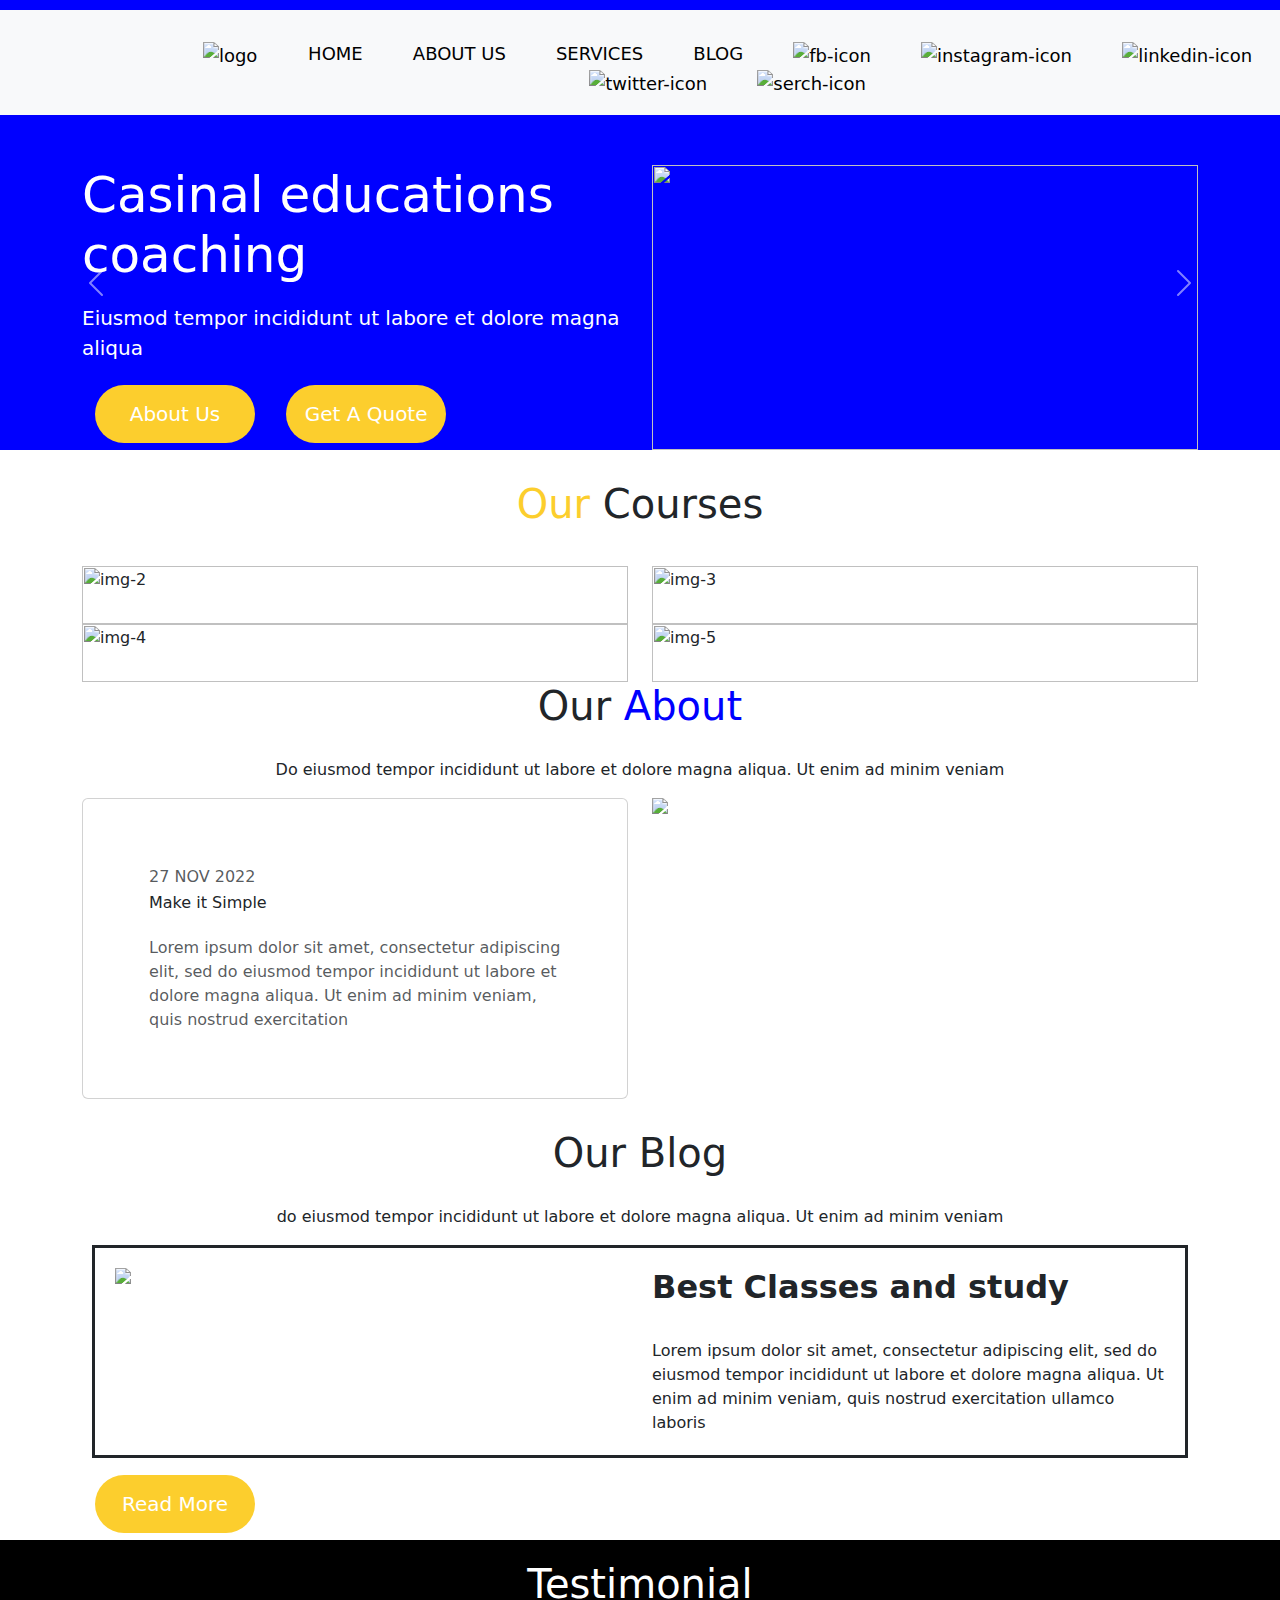
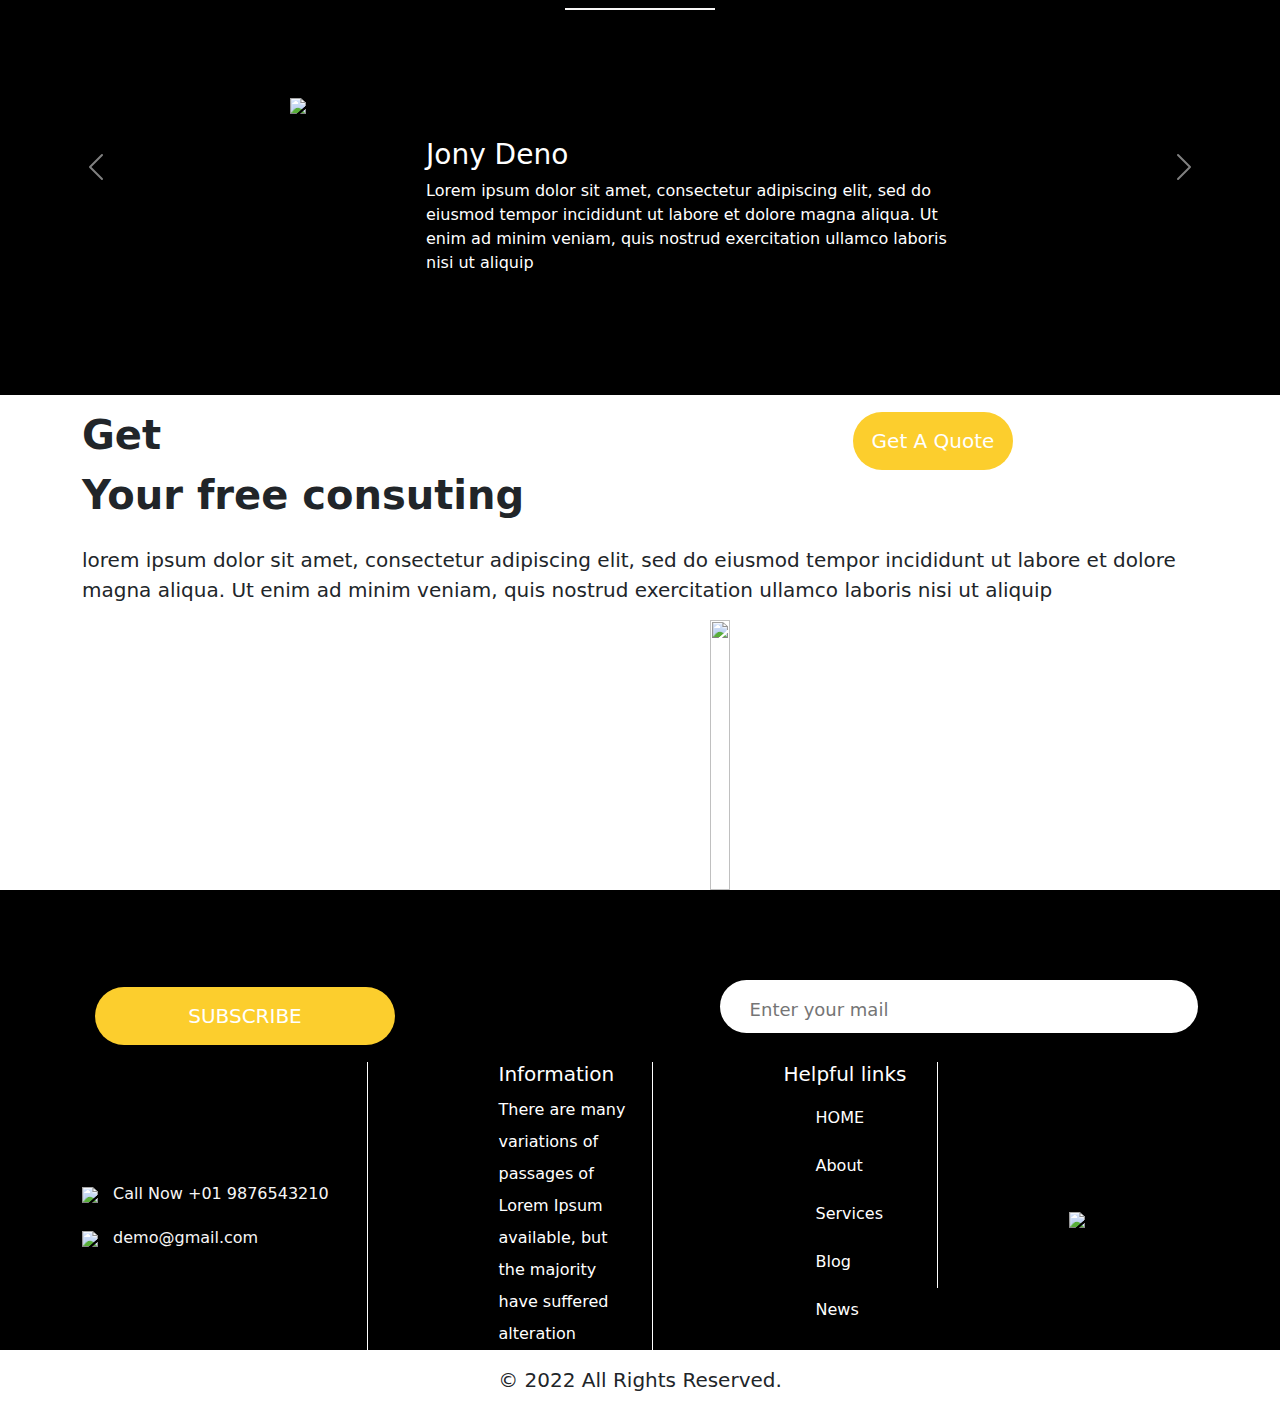
==== index.html @ 70234a79 "Add files via upload" ====
<html lang="en">

<head>
    <meta charset="UTF-8">
    <meta http-equiv="X-UA-Compatible" content="IE=edge">
    <meta name="viewport" content="width=device-width, initial-scale=1.0">
    <link href="https://cdn.jsdelivr.net/npm/bootstrap@5.2.3/dist/css/bootstrap.min.css" rel="stylesheet">
    <script src="https://cdn.jsdelivr.net/npm/bootstrap@5.2.3/dist/js/bootstrap.bundle.min.js"></script>
    <title>My website</title>
    <style>
        /* responsive css  start*/
        @media (min-width: 992px) and (max-width: 1199px){
        .header_section {
        background-size: cover;
         }
         .logo {
        width: 21%;
    }
    }
     /* responsive css  end*/
        body {
            overflow-x: hidden;
            /* Hide scrollbars horizontal */
        }

        .header {
            background-color: blue;
            padding: 15px;
            margin: -10px;
        }

        .navbar {
            overflow: hidden;
            height: 50px;
            background-color:white;
            margin: -10px;
            padding-top: 10px;
            height: 115px;
            padding-left: 150px;
        }

        /* style the navigation bar links */
        .navbar a {
            padding-right: 10px;
            padding-left: 35px;
            font-size: 18px;
            color: black;
            text-decoration: none;
        }

        /* Change color on hover/mouse-over */
        .navbar a:hover {
           
            /*red background color */
            color:rgb(255, 196, 0);
            text-align: center;
        }

        .navitem {
            text-align: center;
        }

        .image_main {
            margin-top: 30px;
        }

        .image_main:hover .seemore {
            color: #ffffff;
        }

        h1,
        p {
            text-align: center;
            padding-top: 20px;
        }

        .container {
            padding-top: 10px;
        }

        .blog_section_2 {
            border: solid;
            margin: 10px;
            padding: 20px;
        }

        .read_bt {
            background-color: #fcce2d;
            border-radius: 40px;
            padding: 14px;
            width: 160px;
            float: left;
            border: none;
            color: white;
            font-size: 20px;
        }

        .read_bt:hover {
            background-color: black;
        }

        .client_section {
            display: flex;
            padding-left: 250px;
            padding-right: 250px;
            padding-top: 40px;
            padding-bottom: 40px;
        }

        .dolor_txt {
            padding-top: 20px;
            font-size: 20px;
        }

        .contact_section {
            display: flex;
            padding-top: 15px;
        }

        .contact_left {
            background-image: url(images/img-8.png);
            background-size: 100%;
        }

        .contact_tital {
            color: white;
            float: right;
            padding-right: 50px;
            margin-right: 54px;
            width: 37%;
            padding-top: 70px;
        }

        .client_tital::after {
            content: '';
            position: relative;
            width: 150px;
            height: 2px;
            background-color: #f7f6f6;
            left: 0px;
            right: 0px;
            margin: 0 auto;
            display: block;
        }

        .banner_heading {
            font-size: 50px;
            color: white;
        }

        .banner_text {
            font-size: 20px;
            color: white;
            padding-top: 10px;
        }

        .subscribe_bt {
            background-color: #fcce2d;
            border-radius: 40px;
            padding: 14px;
            width: 300px;
            float: left;
            border: none;
            color: white;
            font-size: 20px;

        }

        .email_txt {
            width: 65%;
            float: right;
            font-size: 18px;
            color: #363636;
            background-color: #ffffff !important;
            border: 0px;
            padding: 16px 20px 10px 30px;
            height: auto;
            border-radius: 40px;
        }

        .information_main {
            width: 100%;
            border-left: 1px solid white;
            padding-left: 50%;
            float: left;
            font-size: 24px;
        }

        .information_text {
            color: white;
            font-size: 20px;
        }

        .footer_text {
            color: white;
            line-height: 32px;
            font-size: 16px;
            margin-top: 0px;
            margin-left: 0px;
        }

        .footer_menu {
            color: white;
            width: 100%;
            float: left;
        }

        .footer_menu li {
            font-size: 16px;
            color: #ffffff;
            padding: 12px 0px;
        }

        .footer_menu li a:hover {
            color: #fcce2d;

        }

        .padding_left_15 {
            padding-left: 10px;
            color: #f7f6f6;
        }

        .call_text {
            width: 100%;
            float: left;
            font-size: 16px;
            color: #ffffff;
            padding-top: 20px;
        }

        .copyright_text {
            text-align: center;
            padding-top: 15px;
            font-size: 20px;
        }

        .call_text span:hover {
            color: #fcce2d;
        }

        a {
            color: white;
            text-decoration: none
        }
    </style>
</head>

<body>
    <!-- header started -->
    <div class="header_section">
    <div class="header">
    </div>
    <div class="navbar navbar navbar-expand-lg navbar-light bg-light">
        <div class="navitem">
            <a href="#" class="logo">
                <!-- show  images on website  -->
                <img src="images/logo.png" alt="logo">
            </a>
            <a href="#">HOME</a>
            <a href="#about">ABOUT US</a>
            <a href="#service">SERVICES</a>
            <a href="#blog">BLOG</a>
            <a href="#"><img src="images/fb-icon.png" alt="fb-icon"></a>
            <a href="#"><img src="images/instagram-icon.png" alt="instagram-icon"></a>
            <a href="#"><img src="images/linkedin-icon.png" alt="linkedin-icon"></a>
            <a href="#"><img src="images/twitter-icon.png" alt="twitter-icon"></a>
            <a href="#"><img src="images/search-icon.png" alt="serch-icon"></a>
        </div>
    </div>
    <!-- banner section with carosole start -->

    <div id="demo" class="carousel slide" data-bs-ride="carousel">
        <div class="carousel-inner">
            <div class="carousel-item active">
                <div class="banner" style="background-color: blue;">
                    <div class="container" style="padding-top :50px;">
                        <div class="row">
                            <div class="col-md-6">
                                <h2 class="banner_heading">Casinal educations coaching</h2>
                                <div class="banner_text">Eiusmod tempor incididunt ut labore et dolore magna aliqua
                                </div>
                                <div class="btn_main" style="padding-top: 15px; ">
                                    <div class="btn">
                                        <button class="read_bt"> About Us</button>
                                    </div>
                                    <div class="btn">
                                        <button class="read_bt">Get A Quote</button>
                                    </div>
                                </div>
                            </div>
                            <div class="col-md-6">
                                <div class="image_1">
                                    <img src="images/img-1.png" style="width: 100%;">
                                </div>
                            </div>
                        </div>
                    </div>
                </div>
            </div>
            <div class="carousel-item">
                <div class="banner" style="background-color: blue;">
                    <div class="container" style="padding-top :50px;">
                        <div class="row">
                            <div class="col-md-6">
                                <h2 class="banner_heading">Casinal educations coaching</h2>
                                <div class="banner_text">Eiusmod tempor incididunt ut labore et dolore magna aliqua
                                </div>
                                <div class="btn_main" style="padding-top: 15px; ">
                                    <div class="btn">
                                        <button class="read_bt"> About Us</button>
                                    </div>
                                    <div class="btn">
                                        <button class="read_bt">Get A Quote</button>
                                    </div>
                                </div>
                            </div>
                            <div class="col-md-6">
                                <div class="image_1">
                                    <img src="images/img-1.png" style="width: 100%;">
                                </div>
                            </div>
                        </div>
                    </div>
                </div>
            </div>
            <div class="carousel-item">
                <div class="banner" style="background-color: blue;">
                    <div class="container" style="padding-top :50px;">
                        <div class="row">
                            <div class="col-md-6">
                                <h2 class="banner_heading">Casinal educations coaching</h2>
                                <div class="banner_text">Eiusmod tempor incididunt ut labore et dolore magna aliqua
                                </div>
                                <div class="btn_main" style="padding-top: 15px; ">
                                    <div class="btn">
                                        <button class="read_bt"> About Us</button>
                                    </div>
                                    <div class="btn">
                                        <button class="read_bt">Get A Quote</button>
                                    </div>
                                </div>
                            </div>
                            <div class="col-md-6">
                                <div class="image_1">
                                    <img src="images/img-1.png" style="width: 100%;">
                                </div>
                            </div>
                        </div>
                    </div>
                </div>
            </div>
        </div>
        <button class="carousel-control-prev" type="button" data-bs-target="#demo" data-bs-slide="prev">
            <span class="carousel-control-prev-icon"></span>
        </button>
        <button class="carousel-control-next" type="button" data-bs-target="#demo" data-bs-slide="next">
            <span class="carousel-control-next-icon"></span>
        </button>
    </div>
</div>
    <!-- Courses section started -->
    <div class="container" id="service">
        <h1><span style="color: #fcce2d;">Our</span> Courses</h1>
        <div class="row">
            <div class="col-md-6">
                <div class="image_main">
                    <img src="images/img-2.png" class="touch" alt="img-2" style="width: 100%;">
                </div>

            </div>
            <div class="col-md-6">
                <div class="image_main">
                    <img src="images/img-3.png" alt="img-3" style="width: 100%;">
                </div>
            </div>
        </div>
        <div class="row">
            <div class="col-sm-6">
                <div class="image_main">
                    <img src="images/img-4.png" alt="img-4" style="width: 100%;">
                </div>
            </div>
            <div class="col-sm-6">
                <div class="image_main">
                    <img src="images/img-5.png" alt="img-5" style="width: 100%;">
                </div>
            </div>
        </div>
    </div>
    <!-- about section started -->
    <div class="container" id="about">
        <h1>Our <span style="color:blue;">About</span></h1>
        <p>Do eiusmod tempor incididunt ut labore et dolore magna aliqua. Ut enim ad minim veniam</p>
        <div class="row">
            <div class="col-md-6">
                <!-- bootstrap card code -->
                <div class="card" style="padding: 50px;">
                    <div class="card-body">
                        <div class="card-title text-muted">27 NOV 2022</div>
                        <h6 class="card-subtitle">Make it Simple</h6><br>
                        <div class="card-text text-muted">Lorem ipsum dolor sit amet, consectetur adipiscing elit, sed
                            do eiusmod tempor incididunt ut labore et dolore magna aliqua. Ut enim ad minim veniam, quis
                            nostrud exercitation</div>
                    </div>
                </div>
            </div>
            <div class="col-md-6">
                <img src="images/img-6.png">
            </div>
        </div>
    </div>
    <!-- blog section started -->
    <div class="container" id="blog">
        <h1>Our Blog</h1>
        <p>do eiusmod tempor incididunt ut labore et dolore magna aliqua. Ut enim ad minim veniam</p>
        <div class="blog_section_2">
            <div class="row">
                <div class="col-md-6">
                    <img src="images/img-7.png">
                </div>
                <div class="col-md-6">
                    <h2><b>Best Classes and study</b></h2><br>
                    Lorem ipsum dolor sit amet, consectetur adipiscing elit, sed do eiusmod tempor incididunt ut labore
                    et dolore magna aliqua. Ut enim ad minim veniam, quis nostrud exercitation ullamco laboris
                </div>
            </div>
        </div>
        <div class="btn">
            <button class="read_bt"> Read More</button>
        </div>
    </div>
    <!-- Testimonials section  with carousel started -->
    <div class="carousel slide" data-bs-ride="carousel">
        <div class="carousel-inner">
            <div class="carousel-item active">
                <div class="Testimonial" style="background-color:black">
                    <h1 class="client_tital" style="color:white">Testimonial</h1>
                    <div class="client_section">
                        <div class="client_left" style="padding: 40px;">
                            <img src="images/client-img.png" class="client-img">
                        </div>
                        <div class="client_right" style="color:white;padding: 80px;">
                            <h3 class="client_name">Jony Deno</h3>
                            <div style="font: size 16px;">
                                Lorem ipsum dolor sit amet, consectetur adipiscing elit, sed do eiusmod tempor
                                incididunt ut labore
                                et dolore magna aliqua. Ut enim ad minim veniam, quis nostrud exercitation ullamco
                                laboris nisi ut
                                aliquip</h4>
                            </div>
                        </div>
                    </div>
                </div>
            </div>
            <div class="carousel-item">
                <div class="Testimonial" style="background-color:black">
                    <h1 class="client_tital" class="client_tital" style="color:white">Testimonial</h1>
                    <div class="client_section">
                        <div class="client_left" style="padding: 40px;">
                            <img src="images/client-img.png" class="client-img">
                        </div>
                        <div class="client_right" style="color:white;padding: 80px;">
                            <h3 class="client_name">Jony Deno</h3>
                            <div style="font: size 16px;">
                                Lorem ipsum dolor sit amet, consectetur adipiscing elit, sed do eiusmod tempor
                                incididunt ut labore
                                et dolore magna aliqua. Ut enim ad minim veniam, quis nostrud exercitation ullamco
                                laboris nisi ut
                                aliquip</h4>
                            </div>
                        </div>
                    </div>
                </div>
            </div>
            <div class="carousel-item">
                <div class="Testimonial" style="background-color:black">
                    <h1 class="client_tital" style="color:white">Testimonial</h1>
                    <div class="client_section">
                        <div class="client_left" style="padding: 40px;">
                            <img src="images/client-img.png" class="client-img">
                        </div>
                        <div class="client_right" style="color:white;padding: 80px;">
                            <h3 class="client_name">Jony Deno</h3>
                            <div style="font: size 16px;">
                                Lorem ipsum dolor sit amet, consectetur adipiscing elit, sed do eiusmod tempor
                                incididunt ut labore
                                et dolore magna aliqua. Ut enim ad minim veniam, quis nostrud exercitation ullamco
                                laboris nisi ut
                                aliquip</h4>
                            </div>
                        </div>
                    </div>
                </div>
            </div>
        </div>
        <button class="carousel-control-prev" type="button" data-bs-target="#demo" data-bs-slide="prev">
            <span class="carousel-control-prev-icon"></span>
        </button>
        <button class="carousel-control-next" type="button" data-bs-target="#demo" data-bs-slide="next">
            <span class="carousel-control-next-icon"></span>
        </button>
    </div>
    <!-- news letter section started -->
    <div class="container" id="news">
        <div class="row">
            <div class="col-md-6" style="font-size: 40px;"><b>Get <br>Your free consuting</b> </div>
            <div class="col-md-6" style="padding-left: 200px;">
                <div class="btn">
                    <button class="read_bt">Get A Quote</button>
                </div>
            </div>
        </div>
        <div class="dolor_txt">
            lorem ipsum dolor sit amet, consectetur adipiscing elit, sed do eiusmod tempor incididunt ut labore et
            dolore magna aliqua. Ut enim ad minim veniam, quis nostrud exercitation ullamco laboris nisi ut aliquip
        </div>
    </div>
    <!-- contact section started -->
    <div class="contact_section">
        <div class="contact_left">
            <h1 class="contact_tital">Best Educations In World Here</h1>

        </div>
        <div class="contact_right">
            <img src="images/map-img.png" style="width: 100%;">
        </div>
    </div>
    <!-- footer section start -->
    <div class="footer_section layout_padding" style="background-color: black;">
        <div class="container" style="padding-top:40px;">
            <div class="row" style="padding-top: 50px;">
                <div class="col-md-4">
                    <div class="btn">
                        <button class="subscribe_bt">SUBSCRIBE</button>
                    </div>
                </div>
                <div class="col-md-8">
                    <input type="email" id="email" placeholder="Enter your mail" name="email" class="email_txt">
                </div>
            </div>
        </div>
        <div class="container">
            <div class="row">
                <div class="col-md-3" style="padding-top: 100px;">
                    <div class="call_text">
                        <a href="tel:+01 9876543210" style="text-decoration: none;">
                            <img src="images/call-icon1.png">
                            <span class="padding_left_15">Call Now +01 9876543210 </span>
                        </a>
                    </div>
                    <div class="call_text">
                        <a href="mailto:demo@gmail.com" style="text-decoration: none;">
                            <img src="images/mail-icon1.png">
                            <span class="padding_left_15">demo@gmail.com</span>
                        </a>
                    </div>
                </div>
                <div class="col-md-3">
                    <div class="information_main">
                        <h4 class="information_text">Information</h4>
                        <div class="footer_text">There are many variations of passages of Lorem Ipsum available, but the
                            majority have suffered alteration
                        </div>
                    </div>
                </div>
                <div class="col-md-3">
                    <div class="information_main">
                        <h4 class="information_text">Helpful links</h4>
                        <div class="footer_menu">
                            <ul style="list-style: none;">
                                <li><a href="index.html">HOME</a></li>
                                <li><a href="#about">About</a></li>
                                <li><a href="#service">Services</a></li>
                                <li><a href="#blog">Blog</a></li>
                                <li><a href="#news">News</a></li>
                            </ul>
                        </div>
                    </div>
                </div>
                <div class="col-md-3">
                    <div class="information_main">
                        <img src="images/footer-logo.png" style="padding-top:150px; padding-bottom:60px;">
                    </div>
                </div>
            </div>
        </div>
    </div>
    <div class="copyright_text">© 2022 All Rights Reserved.</div>
</body>

</html>
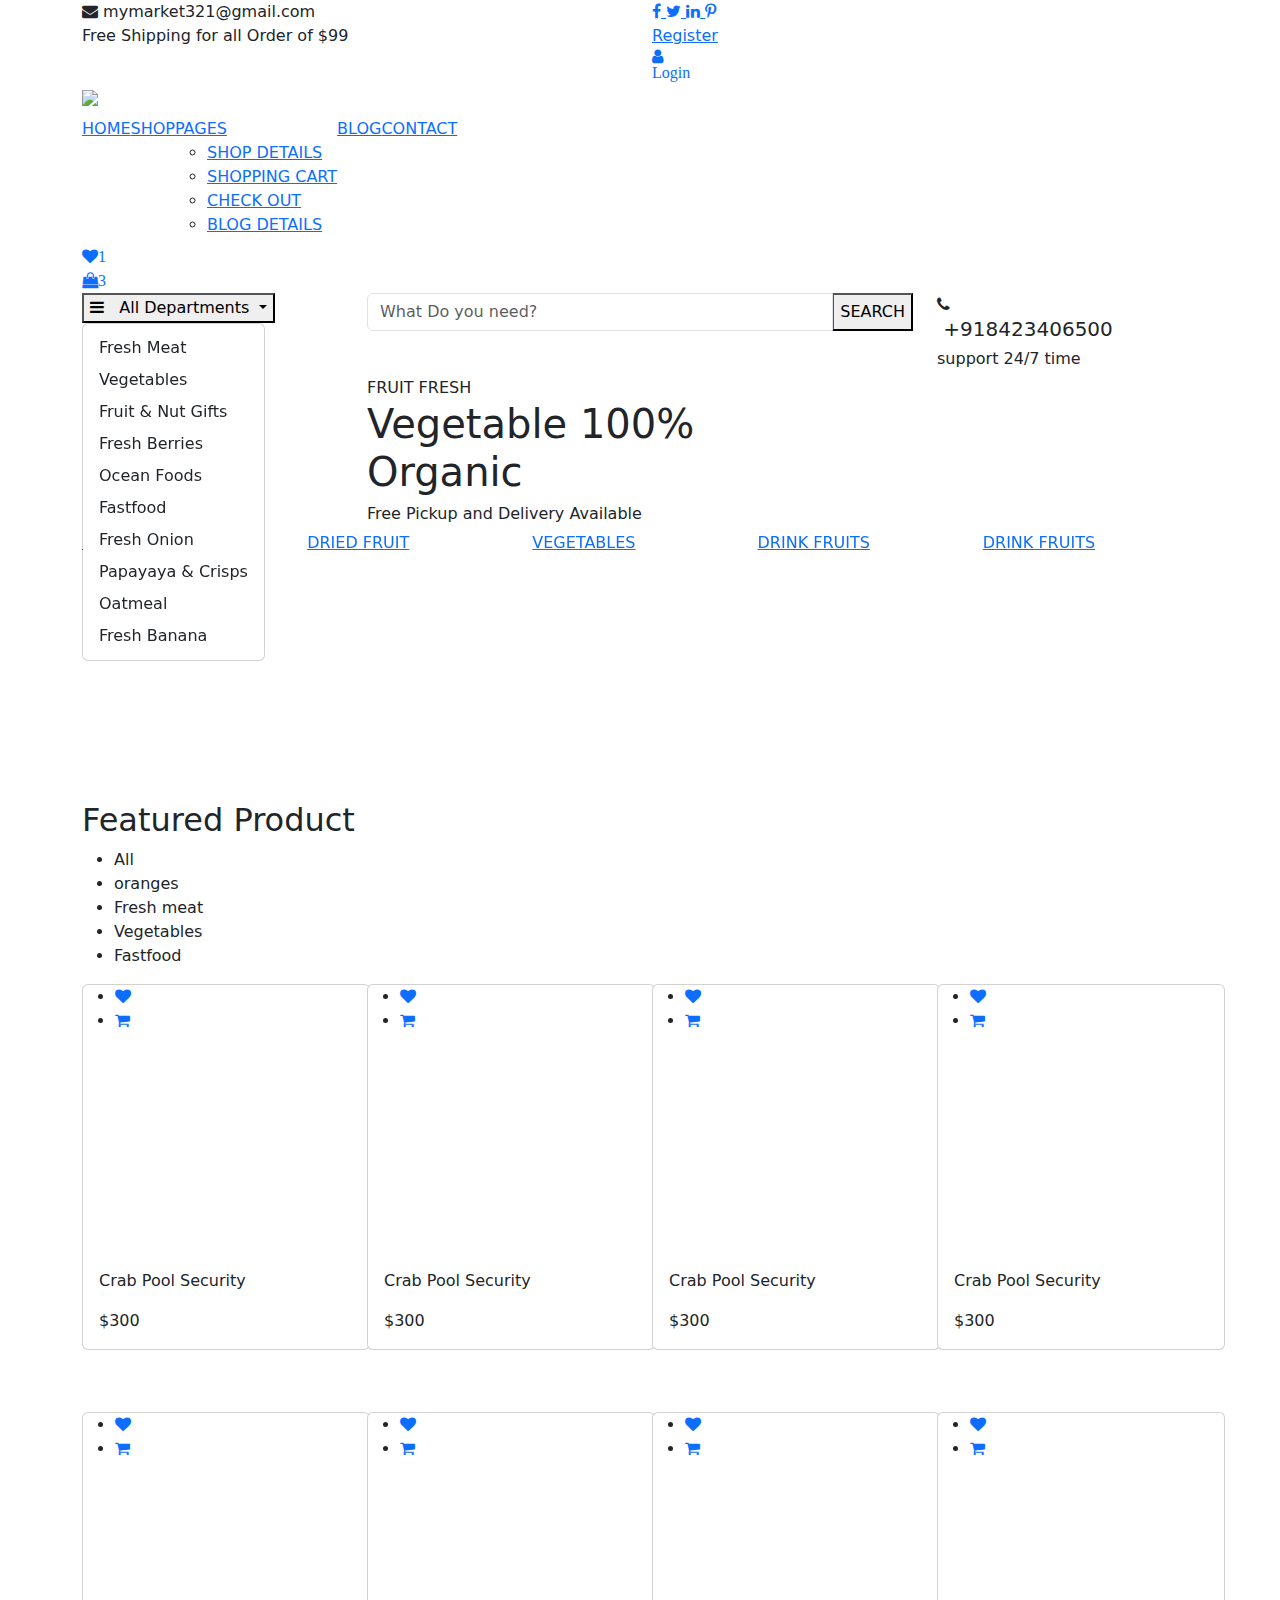
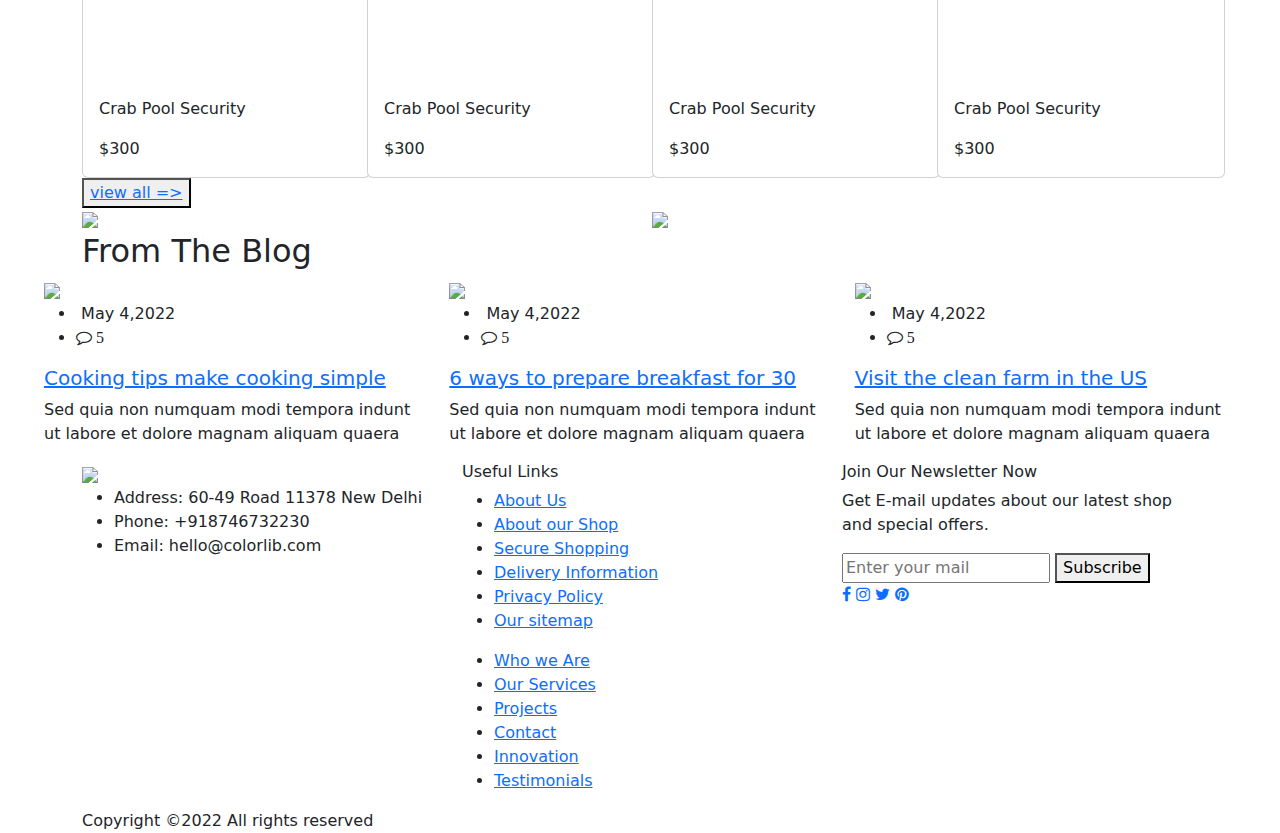
==== commit bc605ced: "Add files via upload" ====
--- a/index.html
+++ b/index.html
@@ -1,592 +1,713 @@
+<!DOCTYPE html>
 <html lang="en">
 
 <head>
-    <meta charset="UTF-8">
-    <meta http-equiv="X-UA-Compatible" content="IE=edge">
-    <meta name="viewport" content="width=device-width, initial-scale=1.0">
+    <title>MY MARKET</title>
+    <meta charset="utf-8">
+    <meta name="viewport" content="width=device-width, initial-scale=1">
     <link href="https://cdn.jsdelivr.net/npm/bootstrap@5.2.3/dist/css/bootstrap.min.css" rel="stylesheet">
+    <link rel="stylesheet" href="https://cdnjs.cloudflare.com/ajax/libs/font-awesome/4.7.0/css/font-awesome.min.css">
+    <script src="https://cdn.jsdelivr.net/npm/bootstrap@5.0.2/dist/js/bootstrap.bundle.min.js"
+        integrity="sha384-MrcW6ZMFYlzcLA8Nl+NtUVF0sA7MsXsP1UyJoMp4YLEuNSfAP+JcXn/tWtIaxVXM"
+        crossorigin="anonymous"></script>
     <script src="https://cdn.jsdelivr.net/npm/bootstrap@5.2.3/dist/js/bootstrap.bundle.min.js"></script>
-    <title>My website</title>
-    <style>
-        /* responsive css  start*/
-        @media (min-width: 992px) and (max-width: 1199px){
-        .header_section {
-        background-size: cover;
-         }
-         .logo {
-        width: 21%;
-    }
-    }
-     /* responsive css  end*/
-        body {
-            overflow-x: hidden;
-            /* Hide scrollbars horizontal */
-        }
-
-        .header {
-            background-color: blue;
-            padding: 15px;
-            margin: -10px;
-        }
-
-        .navbar {
-            overflow: hidden;
-            height: 50px;
-            background-color:white;
-            margin: -10px;
-            padding-top: 10px;
-            height: 115px;
-            padding-left: 150px;
-        }
-
-        /* style the navigation bar links */
-        .navbar a {
-            padding-right: 10px;
-            padding-left: 35px;
-            font-size: 18px;
-            color: black;
-            text-decoration: none;
-        }
-
-        /* Change color on hover/mouse-over */
-        .navbar a:hover {
-           
-            /*red background color */
-            color:rgb(255, 196, 0);
-            text-align: center;
-        }
-
-        .navitem {
-            text-align: center;
-        }
-
-        .image_main {
-            margin-top: 30px;
-        }
-
-        .image_main:hover .seemore {
-            color: #ffffff;
-        }
-
-        h1,
-        p {
-            text-align: center;
-            padding-top: 20px;
-        }
-
-        .container {
-            padding-top: 10px;
-        }
-
-        .blog_section_2 {
-            border: solid;
-            margin: 10px;
-            padding: 20px;
-        }
-
-        .read_bt {
-            background-color: #fcce2d;
-            border-radius: 40px;
-            padding: 14px;
-            width: 160px;
-            float: left;
-            border: none;
-            color: white;
-            font-size: 20px;
-        }
-
-        .read_bt:hover {
-            background-color: black;
-        }
-
-        .client_section {
-            display: flex;
-            padding-left: 250px;
-            padding-right: 250px;
-            padding-top: 40px;
-            padding-bottom: 40px;
-        }
-
-        .dolor_txt {
-            padding-top: 20px;
-            font-size: 20px;
-        }
-
-        .contact_section {
-            display: flex;
-            padding-top: 15px;
-        }
-
-        .contact_left {
-            background-image: url(images/img-8.png);
-            background-size: 100%;
-        }
-
-        .contact_tital {
-            color: white;
-            float: right;
-            padding-right: 50px;
-            margin-right: 54px;
-            width: 37%;
-            padding-top: 70px;
-        }
-
-        .client_tital::after {
-            content: '';
-            position: relative;
-            width: 150px;
-            height: 2px;
-            background-color: #f7f6f6;
-            left: 0px;
-            right: 0px;
-            margin: 0 auto;
-            display: block;
-        }
-
-        .banner_heading {
-            font-size: 50px;
-            color: white;
-        }
-
-        .banner_text {
-            font-size: 20px;
-            color: white;
-            padding-top: 10px;
-        }
-
-        .subscribe_bt {
-            background-color: #fcce2d;
-            border-radius: 40px;
-            padding: 14px;
-            width: 300px;
-            float: left;
-            border: none;
-            color: white;
-            font-size: 20px;
-
-        }
-
-        .email_txt {
-            width: 65%;
-            float: right;
-            font-size: 18px;
-            color: #363636;
-            background-color: #ffffff !important;
-            border: 0px;
-            padding: 16px 20px 10px 30px;
-            height: auto;
-            border-radius: 40px;
-        }
-
-        .information_main {
-            width: 100%;
-            border-left: 1px solid white;
-            padding-left: 50%;
-            float: left;
-            font-size: 24px;
-        }
-
-        .information_text {
-            color: white;
-            font-size: 20px;
-        }
-
-        .footer_text {
-            color: white;
-            line-height: 32px;
-            font-size: 16px;
-            margin-top: 0px;
-            margin-left: 0px;
-        }
-
-        .footer_menu {
-            color: white;
-            width: 100%;
-            float: left;
-        }
-
-        .footer_menu li {
-            font-size: 16px;
-            color: #ffffff;
-            padding: 12px 0px;
-        }
-
-        .footer_menu li a:hover {
-            color: #fcce2d;
-
-        }
-
-        .padding_left_15 {
-            padding-left: 10px;
-            color: #f7f6f6;
-        }
-
-        .call_text {
-            width: 100%;
-            float: left;
-            font-size: 16px;
-            color: #ffffff;
-            padding-top: 20px;
-        }
-
-        .copyright_text {
-            text-align: center;
-            padding-top: 15px;
-            font-size: 20px;
-        }
-
-        .call_text span:hover {
-            color: #fcce2d;
-        }
-
-        a {
-            color: white;
-            text-decoration: none
-        }
-    </style>
+    <script src="https://code.jquery.com/jquery-3.2.1.slim.min.js"
+        integrity="sha384-KJ3o2DKtIkvYIK3UENzmM7KCkRr/rE9/Qpg6aAZGJwFDMVNA/GpGFF93hXpG5KkN"
+        crossorigin="anonymous"></script>
+    <script src="https://cdnjs.cloudflare.com/ajax/libs/popper.js/1.12.9/umd/popper.min.js"
+        integrity="sha384-ApNbgh9B+Y1QKtv3Rn7W3mgPxhU9K/ScQsAP7hUibX39j7fakFPskvXusvfa0b4Q"
+        crossorigin="anonymous"></script>
+    <script src="https://maxcdn.bootstrapcdn.com/bootstrap/4.0.0/js/bootstrap.min.js"
+        integrity="sha384-JZR6Spejh4U02d8jOt6vLEHfe/JQGiRRSQQxSfFWpi1MquVdAyjUar5+76PVCmYl"
+        crossorigin="anonymous"></script>
+    <link rel="stylesheet" href="https://cdnjs.cloudflare.com/ajax/libs/OwlCarousel2/2.3.4/assets/owl.carousel.min.css">
+    <link rel="stylesheet"
+        href="https://cdnjs.cloudflare.com/ajax/libs/OwlCarousel2/2.3.4/assets/owl.theme.default.min.css">
+
+    <script src="https://cdnjs.cloudflare.com/ajax/libs/jquery/3.3.1/jquery.min.js"></script>
+    <script src="https://cdnjs.cloudflare.com/ajax/libs/OwlCarousel2/2.3.4/owl.carousel.min.js"></script>
+    <link rel="stylesheet" href="style.css" type="text/css">
+
+
 </head>
 
 <body>
-    <!-- header started -->
-    <div class="header_section">
-    <div class="header">
-    </div>
-    <div class="navbar navbar navbar-expand-lg navbar-light bg-light">
-        <div class="navitem">
-            <a href="#" class="logo">
-                <!-- show  images on website  -->
-                <img src="images/logo.png" alt="logo">
-            </a>
-            <a href="#">HOME</a>
-            <a href="#about">ABOUT US</a>
-            <a href="#service">SERVICES</a>
-            <a href="#blog">BLOG</a>
-            <a href="#"><img src="images/fb-icon.png" alt="fb-icon"></a>
-            <a href="#"><img src="images/instagram-icon.png" alt="instagram-icon"></a>
-            <a href="#"><img src="images/linkedin-icon.png" alt="linkedin-icon"></a>
-            <a href="#"><img src="images/twitter-icon.png" alt="twitter-icon"></a>
-            <a href="#"><img src="images/search-icon.png" alt="serch-icon"></a>
-        </div>
-    </div>
-    <!-- banner section with carosole start -->
-
-    <div id="demo" class="carousel slide" data-bs-ride="carousel">
-        <div class="carousel-inner">
-            <div class="carousel-item active">
-                <div class="banner" style="background-color: blue;">
-                    <div class="container" style="padding-top :50px;">
-                        <div class="row">
-                            <div class="col-md-6">
-                                <h2 class="banner_heading">Casinal educations coaching</h2>
-                                <div class="banner_text">Eiusmod tempor incididunt ut labore et dolore magna aliqua
-                                </div>
-                                <div class="btn_main" style="padding-top: 15px; ">
-                                    <div class="btn">
-                                        <button class="read_bt"> About Us</button>
+    <!-- header section Begin -->
+    <header class="header">
+        <!-- header top start -->
+        <div class="header_top">
+            <div class="container">
+                <div class="row">
+                    <div class="col-md-6">
+                        <div class="header_top_left">
+                            <div class="header_top_mail">
+                                <i class="fa fa-envelope"></i>
+                                mymarket321@gmail.com
+                            </div>
+                            <div class="header_top_text">
+                                Free Shipping for all Order of $99
+                            </div>
+                        </div>
+                    </div>
+                    <div class="col-md-6">
+                        <div class="header_top_right">
+                            <div class="header_top_right_social_icons">
+                                <a href="#">
+                                    <i class="fa fa-facebook"></i>
+                                </a>
+                                <a href="#">
+                                    <i class="fa fa-twitter"></i>
+                                </a>
+                                <a href="#">
+                                    <i class="fa fa-linkedin"></i>
+                                </a>
+                                <a href="#">
+                                    <i class="fa fa-pinterest-p"></i>
+                                </a>
+                            </div>
+                            <div class="user_login">
+
+                                <a href="#">
+                                    <div class="btn_reg" data-bs-toggle="modal" data-bs-target="#registrationModal">
+                                        Register
                                     </div>
-                                    <div class="btn">
-                                        <button class="read_bt">Get A Quote</button>
-                                    </div>
-                                </div>
-                            </div>
-                            <div class="col-md-6">
-                                <div class="image_1">
-                                    <img src="images/img-1.png" style="width: 100%;">
-                                </div>
-                            </div>
-                        </div>
-                    </div>
-                </div>
-            </div>
-            <div class="carousel-item">
-                <div class="banner" style="background-color: blue;">
-                    <div class="container" style="padding-top :50px;">
-                        <div class="row">
-                            <div class="col-md-6">
-                                <h2 class="banner_heading">Casinal educations coaching</h2>
-                                <div class="banner_text">Eiusmod tempor incididunt ut labore et dolore magna aliqua
-                                </div>
-                                <div class="btn_main" style="padding-top: 15px; ">
-                                    <div class="btn">
-                                        <button class="read_bt"> About Us</button>
-                                    </div>
-                                    <div class="btn">
-                                        <button class="read_bt">Get A Quote</button>
-                                    </div>
-                                </div>
-                            </div>
-                            <div class="col-md-6">
-                                <div class="image_1">
-                                    <img src="images/img-1.png" style="width: 100%;">
-                                </div>
-                            </div>
-                        </div>
-                    </div>
-                </div>
-            </div>
-            <div class="carousel-item">
-                <div class="banner" style="background-color: blue;">
-                    <div class="container" style="padding-top :50px;">
-                        <div class="row">
-                            <div class="col-md-6">
-                                <h2 class="banner_heading">Casinal educations coaching</h2>
-                                <div class="banner_text">Eiusmod tempor incididunt ut labore et dolore magna aliqua
-                                </div>
-                                <div class="btn_main" style="padding-top: 15px; ">
-                                    <div class="btn">
-                                        <button class="read_bt"> About Us</button>
-                                    </div>
-                                    <div class="btn">
-                                        <button class="read_bt">Get A Quote</button>
-                                    </div>
-                                </div>
-                            </div>
-                            <div class="col-md-6">
-                                <div class="image_1">
-                                    <img src="images/img-1.png" style="width: 100%;">
-                                </div>
-                            </div>
-                        </div>
-                    </div>
-                </div>
-            </div>
-        </div>
-        <button class="carousel-control-prev" type="button" data-bs-target="#demo" data-bs-slide="prev">
-            <span class="carousel-control-prev-icon"></span>
-        </button>
-        <button class="carousel-control-next" type="button" data-bs-target="#demo" data-bs-slide="next">
-            <span class="carousel-control-next-icon"></span>
-        </button>
-    </div>
-</div>
-    <!-- Courses section started -->
-    <div class="container" id="service">
-        <h1><span style="color: #fcce2d;">Our</span> Courses</h1>
-        <div class="row">
-            <div class="col-md-6">
-                <div class="image_main">
-                    <img src="images/img-2.png" class="touch" alt="img-2" style="width: 100%;">
-                </div>
-
-            </div>
-            <div class="col-md-6">
-                <div class="image_main">
-                    <img src="images/img-3.png" alt="img-3" style="width: 100%;">
-                </div>
-            </div>
-        </div>
-        <div class="row">
-            <div class="col-sm-6">
-                <div class="image_main">
-                    <img src="images/img-4.png" alt="img-4" style="width: 100%;">
-                </div>
-            </div>
-            <div class="col-sm-6">
-                <div class="image_main">
-                    <img src="images/img-5.png" alt="img-5" style="width: 100%;">
-                </div>
-            </div>
-        </div>
-    </div>
-    <!-- about section started -->
-    <div class="container" id="about">
-        <h1>Our <span style="color:blue;">About</span></h1>
-        <p>Do eiusmod tempor incididunt ut labore et dolore magna aliqua. Ut enim ad minim veniam</p>
-        <div class="row">
-            <div class="col-md-6">
-                <!-- bootstrap card code -->
-                <div class="card" style="padding: 50px;">
-                    <div class="card-body">
-                        <div class="card-title text-muted">27 NOV 2022</div>
-                        <h6 class="card-subtitle">Make it Simple</h6><br>
-                        <div class="card-text text-muted">Lorem ipsum dolor sit amet, consectetur adipiscing elit, sed
-                            do eiusmod tempor incididunt ut labore et dolore magna aliqua. Ut enim ad minim veniam, quis
-                            nostrud exercitation</div>
-                    </div>
-                </div>
-            </div>
-            <div class="col-md-6">
-                <img src="images/img-6.png">
-            </div>
-        </div>
-    </div>
-    <!-- blog section started -->
-    <div class="container" id="blog">
-        <h1>Our Blog</h1>
-        <p>do eiusmod tempor incididunt ut labore et dolore magna aliqua. Ut enim ad minim veniam</p>
-        <div class="blog_section_2">
-            <div class="row">
-                <div class="col-md-6">
-                    <img src="images/img-7.png">
-                </div>
-                <div class="col-md-6">
-                    <h2><b>Best Classes and study</b></h2><br>
-                    Lorem ipsum dolor sit amet, consectetur adipiscing elit, sed do eiusmod tempor incididunt ut labore
-                    et dolore magna aliqua. Ut enim ad minim veniam, quis nostrud exercitation ullamco laboris
-                </div>
-            </div>
-        </div>
-        <div class="btn">
-            <button class="read_bt"> Read More</button>
-        </div>
-    </div>
-    <!-- Testimonials section  with carousel started -->
-    <div class="carousel slide" data-bs-ride="carousel">
-        <div class="carousel-inner">
-            <div class="carousel-item active">
-                <div class="Testimonial" style="background-color:black">
-                    <h1 class="client_tital" style="color:white">Testimonial</h1>
-                    <div class="client_section">
-                        <div class="client_left" style="padding: 40px;">
-                            <img src="images/client-img.png" class="client-img">
-                        </div>
-                        <div class="client_right" style="color:white;padding: 80px;">
-                            <h3 class="client_name">Jony Deno</h3>
-                            <div style="font: size 16px;">
-                                Lorem ipsum dolor sit amet, consectetur adipiscing elit, sed do eiusmod tempor
-                                incididunt ut labore
-                                et dolore magna aliqua. Ut enim ad minim veniam, quis nostrud exercitation ullamco
-                                laboris nisi ut
-                                aliquip</h4>
-                            </div>
-                        </div>
-                    </div>
-                </div>
-            </div>
-            <div class="carousel-item">
-                <div class="Testimonial" style="background-color:black">
-                    <h1 class="client_tital" class="client_tital" style="color:white">Testimonial</h1>
-                    <div class="client_section">
-                        <div class="client_left" style="padding: 40px;">
-                            <img src="images/client-img.png" class="client-img">
-                        </div>
-                        <div class="client_right" style="color:white;padding: 80px;">
-                            <h3 class="client_name">Jony Deno</h3>
-                            <div style="font: size 16px;">
-                                Lorem ipsum dolor sit amet, consectetur adipiscing elit, sed do eiusmod tempor
-                                incididunt ut labore
-                                et dolore magna aliqua. Ut enim ad minim veniam, quis nostrud exercitation ullamco
-                                laboris nisi ut
-                                aliquip</h4>
-                            </div>
-                        </div>
-                    </div>
-                </div>
-            </div>
-            <div class="carousel-item">
-                <div class="Testimonial" style="background-color:black">
-                    <h1 class="client_tital" style="color:white">Testimonial</h1>
-                    <div class="client_section">
-                        <div class="client_left" style="padding: 40px;">
-                            <img src="images/client-img.png" class="client-img">
-                        </div>
-                        <div class="client_right" style="color:white;padding: 80px;">
-                            <h3 class="client_name">Jony Deno</h3>
-                            <div style="font: size 16px;">
-                                Lorem ipsum dolor sit amet, consectetur adipiscing elit, sed do eiusmod tempor
-                                incididunt ut labore
-                                et dolore magna aliqua. Ut enim ad minim veniam, quis nostrud exercitation ullamco
-                                laboris nisi ut
-                                aliquip</h4>
-                            </div>
-                        </div>
-                    </div>
-                </div>
-            </div>
-        </div>
-        <button class="carousel-control-prev" type="button" data-bs-target="#demo" data-bs-slide="prev">
-            <span class="carousel-control-prev-icon"></span>
-        </button>
-        <button class="carousel-control-next" type="button" data-bs-target="#demo" data-bs-slide="next">
-            <span class="carousel-control-next-icon"></span>
-        </button>
-    </div>
-    <!-- news letter section started -->
-    <div class="container" id="news">
-        <div class="row">
-            <div class="col-md-6" style="font-size: 40px;"><b>Get <br>Your free consuting</b> </div>
-            <div class="col-md-6" style="padding-left: 200px;">
-                <div class="btn">
-                    <button class="read_bt">Get A Quote</button>
-                </div>
-            </div>
-        </div>
-        <div class="dolor_txt">
-            lorem ipsum dolor sit amet, consectetur adipiscing elit, sed do eiusmod tempor incididunt ut labore et
-            dolore magna aliqua. Ut enim ad minim veniam, quis nostrud exercitation ullamco laboris nisi ut aliquip
-        </div>
-    </div>
-    <!-- contact section started -->
-    <div class="contact_section">
-        <div class="contact_left">
-            <h1 class="contact_tital">Best Educations In World Here</h1>
-
-        </div>
-        <div class="contact_right">
-            <img src="images/map-img.png" style="width: 100%;">
-        </div>
-    </div>
-    <!-- footer section start -->
-    <div class="footer_section layout_padding" style="background-color: black;">
-        <div class="container" style="padding-top:40px;">
-            <div class="row" style="padding-top: 50px;">
-                <div class="col-md-4">
-                    <div class="btn">
-                        <button class="subscribe_bt">SUBSCRIBE</button>
-                    </div>
-                </div>
-                <div class="col-md-8">
-                    <input type="email" id="email" placeholder="Enter your mail" name="email" class="email_txt">
-                </div>
-            </div>
-        </div>
+                                </a>
+                                <a href="#">
+                                    <i class="fa fa-user">
+                                        <div class="btn_login" data-bs-toggle="modal" data-bs-target="#loginModal">
+                                            Login
+                                        </div>
+                                    </i>
+                                </a>
+                            </div>
+                        </div>
+                    </div>
+                </div>
+            </div>
+        </div>
+        <!-- header top end -->
+        <!-- navbar started -->
         <div class="container">
             <div class="row">
-                <div class="col-md-3" style="padding-top: 100px;">
-                    <div class="call_text">
-                        <a href="tel:+01 9876543210" style="text-decoration: none;">
-                            <img src="images/call-icon1.png">
-                            <span class="padding_left_15">Call Now +01 9876543210 </span>
-                        </a>
-                    </div>
-                    <div class="call_text">
-                        <a href="mailto:demo@gmail.com" style="text-decoration: none;">
-                            <img src="images/mail-icon1.png">
-                            <span class="padding_left_15">demo@gmail.com</span>
-                        </a>
-                    </div>
-                </div>
+                <div class="header_middle">
+                    <div class="col-md-3">
+                        <div class="header_logo">
+                            <a href="index.html">
+                                <img src="images/logo.png">
+                            </a>
+                        </div>
+                    </div>
+                    <div class="col-md-6">
+                        <nav class="navbar navbar-expand-lg navbar-light">
+                            <div class="collapse navbar-collapse" id="navbarNavDropdown">
+                                <ul class="navbar-nav text-uppercase">
+                                    <li class="nav-item active">
+                                        <a href="index.html">Home</a>
+                                    </li>
+                                    <li class="nav-item">
+                                        <a href="product-filter.html">Shop</a>
+                                    </li>
+                                    <li class="nav-item dropdown">
+                                        <a href="">Pages</a>
+                                        <ul class="nav_dropdown" aria-labelledby="navbarDropdown">
+                                            <li> <a href="product-filter.html">Shop details</a></li>
+                                            <li><a href="shopping_cart.html">shopping cart</a></li>
+                                            <li><a href="#">check Out</a></li>
+                                            <li><a href="#">blog details</a></li>
+                                        </ul>
+                                    </li>
+                                    <li class="nav-item">
+                                        <a href="blog.html">Blog</a>
+                                    </li>
+                                    <li class="nav-item">
+                                        <a href="contact.html">Contact</a>
+                                    </li>
+                                </ul>
+                            </div>
+
+                        </nav>
+                    </div>
+                    <div class="col-md-3">
+                        <div class="shopping_cart">
+                            <div class="wishlist">
+                                <a href="#"> <i class="fa fa-heart"><span>1</span></i></a>
+                            </div>
+                            <div class="shopping_bag">
+                                <a href="#"><i class="fa fa-shopping-bag"><span>3</span></i></a>
+                            </div>
+                        </div>
+                    </div>
+                </div>
+            </div>
+        </div>
+        <!-- navbar end -->
+        <!-- header bottom section start -->
+        <div class="container">
+            <div class="row">
                 <div class="col-md-3">
-                    <div class="information_main">
-                        <h4 class="information_text">Information</h4>
-                        <div class="footer_text">There are many variations of passages of Lorem Ipsum available, but the
-                            majority have suffered alteration
-                        </div>
+                    <div class="dropdown show">
+                        <button class="veg_dropdown dropdown-toggle" onload="myfunction()" type="button"
+                            id="dropdownMenuButton" data-toggle="dropdown" aria-haspopup="true" aria-expanded="true">
+                            <i class="fa fa-bars"></i>
+                            &nbsp;&nbsp;All Departments
+                        </button>
+                        <div class="dropdown-menu show" onclick="" aria-labelledby="dropdownMenuButton">
+                            <a class="dropdown-item" href="#">Fresh Meat</a>
+                            <a class="dropdown-item" href="#">Vegetables</a>
+                            <a class="dropdown-item" href="#">Fruit & Nut Gifts</a>
+                            <a class="dropdown-item" href="#">Fresh Berries</a>
+                            <a class="dropdown-item" href="#">Ocean Foods</a>
+                            <a class="dropdown-item" href="#">Fastfood</a>
+                            <a class="dropdown-item" href="#">Fresh Onion</a>
+                            <a class="dropdown-item" href="#">Papayaya & Crisps</a>
+                            <a class="dropdown-item" href="#">Oatmeal</a>
+                            <a class="dropdown-item" href="#">Fresh Banana</a>
+
+                        </div>
+                    </div>
+                </div>
+                <div class="col-md-6">
+                    <div class="input-group">
+                        <input type="search" class="form-control input_search" placeholder="What Do you need?"
+                            aria-label="Search" aria-describedby="search-addon" />
+                        <button type="button" class="search_button">SEARCH</button>
                     </div>
                 </div>
                 <div class="col-md-3">
-                    <div class="information_main">
-                        <h4 class="information_text">Helpful links</h4>
-                        <div class="footer_menu">
-                            <ul style="list-style: none;">
-                                <li><a href="index.html">HOME</a></li>
-                                <li><a href="#about">About</a></li>
-                                <li><a href="#service">Services</a></li>
-                                <li><a href="#blog">Blog</a></li>
-                                <li><a href="#news">News</a></li>
-                            </ul>
-                        </div>
-                    </div>
-                </div>
-                <div class="col-md-3">
-                    <div class="information_main">
-                        <img src="images/footer-logo.png" style="padding-top:150px; padding-bottom:60px;">
-                    </div>
-                </div>
+                    <div class="contact">
+                        <div class="phone_icon">
+                            <i class="fa fa-phone"></i>
+                        </div>
+                        <div class="contact_text">
+                            <h5> &nbsp;+918423406500</h5>
+                            <h6>support 24/7 time</h6>
+                        </div>
+                    </div>
+
+                </div>
+            </div>
+        </div>
+        <!-- header bottom section end -->
+    </header>
+    <!-- header section End -->
+
+    <!-- home page start -->
+    <div class="container">
+        <div class="row">
+            <div class="col-md-3"></div>
+            <div class="col-md-9">
+
+                <div class="home_center">
+                    <div class="home_text">
+                        <div class="text_veg">FRUIT FRESH</div>
+                        <h1>Vegetable 100% <br>Organic</h1>
+                        <h6>
+                            Free Pickup and Delivery Available
+                        </h6>
+                    </div>
+
+                </div>
+
             </div>
         </div>
     </div>
-    <div class="copyright_text">© 2022 All Rights Reserved.</div>
+    <!--owl caruosole start-->
+    <div class="container">
+        <div class="row">
+
+
+            <div class="categories__slider owl-carousel">
+                <div class="item">
+                    <div class="set_item" style="height: 270px;background-image: url(images/cat-1.jpg);">
+                        <p class="text-uppercase"> <a href="">Fresh Fruit</a></p>
+                    </div>
+                </div>
+                <div class="item">
+                    <div class="set_item" style="height: 270px;background-image: url(images/cat-2.jpg);">
+                        <p class="text-uppercase"><a href=""> Dried Fruit</a></p>
+                    </div>
+                </div>
+                <div class="item">
+                    <div class="set_item" style="height: 270px;background-image: url(images/cat-3.jpg);">
+                        <p class="text-uppercase"><a href="">Vegetables</a></p>
+                    </div>
+                </div>
+                <div class="item">
+                    <div class="set_item" style="height: 270px;background-image: url(images/cat-4.jpg);">
+                        <p><a href="">DRINK FRUITS</a></p>
+                    </div>
+                </div>
+                <div class="item">
+                    <div class="set_item" style="height: 270px;background-image: url(images/cat-5.jpg);">
+                        <p class="text-uppercase"><a href="">drink fruits</a></p>
+                    </div>
+                </div>
+            </div>
+
+
+        </div>
+    </div>
+
+
+    <!--owl caruosole end -->
+    <!-- featrues product started -->
+    <div class="container">
+        <div class="row">
+            <div class="col-md-12">
+                <div class="pro_title">
+                    <h2>Featured Product</h2>
+                </div>
+                <div class="pro_content">
+                    <ul>
+                        <li id="all" class="active">All</li>
+                        <li id="org">oranges</li>
+                        <li id="meat">Fresh meat</li>
+                        <li id="veg">Vegetables</li>
+                        <li id="fastfood">Fastfood</li>
+                    </ul>
+                </div>
+            </div>
+        </div>
+        
+        <div class="row" id="org_show">
+            <div class="col-md-3">
+                <div class="card" style="width: 18rem;">
+                    <div class="bag_img" style="height:268px;background-image: url(img/featured/feature-1.jpg);">
+                        <div class="heart_cart">
+                            <ul>
+                                <li><span><a href=""><i class="fa fa-heart"></i></a></i></span></li>
+                                <li><a href=""><i class="fa fa-shopping-cart"></i></a></i></li>
+                            </ul>
+                        </div>
+                    </div>
+                    <div class="card-body">
+                        <p>Crab Pool Security</p>
+                        <p class="card-text">$300</p>
+                    </div>
+                </div>
+            </div>
+            <div class="col-md-3">
+                <div class="card" style="width: 18rem;">
+                    <div class="bag_img" style="height:268px;background-image: url(img/featured/feature-8.jpg);">
+                        <div class="heart_cart">
+                            <ul>
+                                <li><span><a href=""><i class="fa fa-heart"></i></a></i></span></li>
+                                <li><a href=""><i class="fa fa-shopping-cart"></i></a></i></li>
+                            </ul>
+                        </div>
+                    </div>
+                    <div class="card-body">
+                        <p>Crab Pool Security</p>
+                        <p class="card-text">$300</p>
+                    </div>
+                </div>
+            </div>
+            <div class="col-md-3">
+                <div class="card" style="width: 18rem;">
+                    <div class="bag_img" style="height:268px;background-image: url(img/featured/feature-2.jpg);">
+                        <div class="heart_cart">
+                            <ul>
+                                <li><span><a href=""><i class="fa fa-heart"></i></a></i></span></li>
+                                <li><a href=""><i class="fa fa-shopping-cart"></i></a></i></li>
+                            </ul>
+                        </div>
+                    </div>
+                    <div class="card-body">
+                        <p>Crab Pool Security</p>
+                        <p class="card-text">$300</p>
+                    </div>
+                </div>
+            </div>
+            <div class="col-md-3">
+                <div class="card" style="width: 18rem;">
+                    <div class="bag_img" style="height:268px;background-image: url(img/featured/feature-3.jpg);">
+                        <div class="heart_cart">
+                            <ul>
+                                <li><span><a href=""><i class="fa fa-heart"></i></a></i></span></li>
+                                <li><a href=""><i class="fa fa-shopping-cart"></i></a></i></li>
+                            </ul>
+                        </div>
+                    </div>
+                    <div class="card-body">
+                        <p>Crab Pool Security</p>
+                        <p class="card-text">$300</p>
+                    </div>
+                </div>
+            </div>
+        </div>
+        <div class="row" style="padding-top: 62px;" id="other_show">
+            <div class="col-md-3">
+                <div class="card" style="width: 18rem;">
+                    <div class="bag_img" style="height:268px;background-image: url(img/featured/feature-4.jpg);">
+                        <div class="heart_cart">
+                            <ul>
+                                <li><span><a href=""><i class="fa fa-heart"></i></a></i></span></li>
+                                <li><a href=""><i class="fa fa-shopping-cart"></i></a></i></li>
+                            </ul>
+                        </div>
+                    </div>
+                    <div class="card-body">
+                        <p>Crab Pool Security</p>
+                        <p class="card-text">$300</p>
+                    </div>
+                </div>
+            </div>
+            <div class="col-md-3">
+                <div class="card" style="width: 18rem;">
+                    <div class="bag_img" style="height:268px;background-image: url(img/featured/feature-5.jpg);">
+                        <div class="heart_cart">
+                            <ul>
+                                <li><span><a href=""><i class="fa fa-heart"></i></a></i></span></li>
+                                <li><a href=""><i class="fa fa-shopping-cart"></i></a></i></li>
+                            </ul>
+                        </div>
+                    </div>
+                    <div class="card-body">
+                        <p>Crab Pool Security</p>
+                        <p class="card-text">$300</p>
+                    </div>
+                </div>
+            </div>
+            <div class="col-md-3">
+                <div class="card" style="width: 18rem;">
+                    <div class="bag_img" style="height:268px;background-image: url(img/featured/feature-6.jpg);">
+                        <div class="heart_cart">
+                            <ul>
+                                <li><span><a href=""><i class="fa fa-heart"></i></a></i></span></li>
+                                <li><a href=""><i class="fa fa-shopping-cart"></i></a></i></li>
+                            </ul>
+                        </div>
+                    </div>
+                    <div class="card-body">
+                        <p>Crab Pool Security</p>
+                        <p class="card-text">$300</p>
+                    </div>
+                </div>
+            </div>
+            <div class="col-md-3">
+                <div class="card" style="width: 18rem;">
+                    <div class="bag_img" style="height:268px;background-image: url(img/featured/feature-7.jpg);">
+                        <div class="heart_cart">
+                            <ul>
+                                <li><span><a href=""><i class="fa fa-heart"></i></a></i></span></li>
+                                <li><a href=""><i class="fa fa-shopping-cart"></i></a></i></li>
+                            </ul>
+                        </div>
+                    </div>
+                    <div class="card-body">
+                        <p>Crab Pool Security</p>
+                        <p class="card-text">$300</p>
+                    </div>
+                </div>
+            </div>
+        </div>
+        <div class="view_btn"> 
+            <button class="btn_show"><a href="product-filter.html"> view all =></a> </button>
+           </div>
+  
+    </div>
+
+
+    <!-- featrues product end -->
+    <!-- banner section 2 start -->
+    <div class="banner">
+        <div class="container">
+            <div class="row">
+                <div class="col-lg-6 col-md-6 col-sm-6">
+                    <img src="img/banner/banner-1.jpg">
+                </div>
+                <div class="col-lg-6 col-md-6 col-sm-6">
+                    <img src="img/banner/banner-2.jpg">
+                </div>
+            </div>
+        </div>
+    </div>
+
+    <!-- banner section 2 End -->
+    <!-- blog section start -->
+    <div class="blog_section">
+        <div class="container">
+            <div class="row">
+                <div class="col-lg-12">
+                    <div class="blog_title">
+                        <h2>From The Blog</h2>
+                    </div>
+                </div>
+            </div>
+            <div class="row" style="margin-inline:-50px;">
+                <div class="col-md-4">
+                    <div class="blog_item">
+                        <div class="blog_item_pic">
+                            <img src="img/blog/blog-1.jpg">
+                        </div>
+                        <div class="blog_item_text">
+                            <ul>
+                                <li>
+                                    <i class="fa fa-calender-o"></i>
+                                    May 4,2022
+                                </li>
+                                <li>
+                                    <i class="fa fa-comment-o">
+                                        5
+                                    </i>
+                                </li>
+                            </ul>
+                            <h5>
+                                <a href="#">Cooking tips make cooking simple</a>
+                            </h5>
+                            <p>Sed quia non numquam modi tempora indunt ut labore et dolore magnam aliquam quaera </p>
+                        </div>
+                    </div>
+                </div>
+                <div class="col-md-4">
+                    <div class="blog_item">
+                        <div class="blog_item_pic">
+                            <img src="img/blog/blog-2.jpg">
+                        </div>
+                        <div class="blog_item_text">
+                            <ul>
+                                <li>
+                                    <i class="fa fa-calender-o"></i>
+                                    May 4,2022
+                                </li>
+                                <li>
+                                    <i class="fa fa-comment-o">
+                                        5
+                                    </i>
+                                </li>
+                            </ul>
+                            <h5>
+                                <a href="#">6 ways to prepare breakfast for 30</a>
+                            </h5>
+                            <p>Sed quia non numquam modi tempora indunt ut labore et dolore magnam aliquam quaera </p>
+                        </div>
+                    </div>
+                </div>
+                <div class="col-md-4">
+                    <div class="blog_item">
+                        <div class="blog_item_pic">
+                            <img src="img/blog/blog-3.jpg">
+                        </div>
+                        <div class="blog_item_text">
+                            <ul>
+                                <li>
+                                    <i class="fa fa-calender-o"></i>
+                                    May 4,2022
+                                </li>
+                                <li>
+                                    <i class="fa fa-comment-o">
+                                        5
+                                    </i>
+                                </li>
+                            </ul>
+                            <h5>
+                                <a href="#">Visit the clean farm in the US</a>
+                            </h5>
+                            <p>Sed quia non numquam modi tempora indunt ut labore et dolore magnam aliquam quaera </p>
+                        </div>
+                    </div>
+                </div>
+            </div>
+        </div>
+    </div>
+
+    <!-- blog section End -->
+    <!-- Footer section starts -->
+    <div class="footer_spad">
+        <div class="footer_section">
+            <div class="container">
+                <div class="row">
+                    <div class="col-lg-4">
+                        <div class="footer_content">
+                            <div class="footer_content_logo">
+                                <a href="./index.html"><img src="img/logo.png"></a>
+                            </div>
+                            <ul>
+                                <li>Address: 60-49 Road 11378 New Delhi</li>
+                                <li>Phone: +918746732230</li>
+                                <li>Email: hello@colorlib.com</li>
+                            </ul>
+                        </div>
+                    </div>
+                    <div class="col-lg-4">
+                        <div class="footer_links">
+                            <h6>Useful Links</h6>
+                            <ul>
+                                <li><a href="#">About Us</a></li>
+                                <li><a href="#">About our Shop</a></li>
+                                <li><a href="#">Secure Shopping</a></li>
+                                <li><a href="#">Delivery Information</a></li>
+                                <li><a href="#">Privacy Policy</a></li>
+                                <li><a href="#">Our sitemap</a></li>
+                            </ul>
+                            <ul>
+                                <li><a href="#">Who we Are</a></li>
+                                <li><a href="#">Our Services</a></li>
+                                <li><a href="#">Projects</a></li>
+                                <li><a href="#">Contact</a></li>
+                                <li><a href="#">Innovation</a></li>
+                                <li><a href="#">Testimonials</a></li>
+                            </ul>
+                        </div>
+                    </div>
+                    <div class="col-lg-4">
+                        <div class="footer_links">
+                            <h6>Join Our Newsletter Now</h6>
+                            <p>Get E-mail updates about our latest shop and special offers.</p>
+                            <form action="#">
+                                <input type="text" placeholder="Enter your mail">
+                                <button type="submit" class="site_btn">Subscribe</button>
+                            </form>
+                            <div class="footer_links_social">
+                                <a href="#"><i class="fa fa-facebook"></i></a>
+                                <a href="#"><i class="fa fa-instagram"></i></a>
+                                <a href="#"><i class="fa fa-twitter"></i></a>
+                                <a href="#"><i class="fa fa-pinterest"></i></a>
+                            </div>
+                        </div>
+                    </div>
+                </div>
+            </div>
+            <div class="container">
+                <div class="row">
+                    <div class="col-lg-12">
+                        <div class="footer_bottom">
+                            Copyright ©2022 All rights reserved
+                        </div>
+                    </div>
+                </div>
+            </div>
+        </div>
+    </div>
+    <!-- footer section ends -->
+    <!-- login modal box -->
+    <!-- Modal -->
+    <div class="modal fade" id="loginModal" tabindex="-1" aria-labelledby="exampleModalLabel" aria-hidden="true">
+        <div class="modal-dialog">
+            <div class="modal-content">
+                <div class="modal-header">
+                    <h5 class="modal-title" id="exampleModalLabel">Sign In</h5>
+                    <button type="button" class="btn-close" data-bs-dismiss="modal" aria-label="Close"></button>
+                </div>
+                <div class="modal-body">
+                    <form action="">
+                        <div class="input-group mb-3">
+                            <input type="email" class="form-control border_cut" placeholder="Enter your email">
+                        </div>
+                        <div class="input-group mb-3">
+                            <input type="password" class="form-control border_cut" placeholder="Enter your password">
+                        </div>
+                    </form>
+                </div>
+                <div class="modal-footer justify-content-center">
+                    <button type="button" class="btn_signin">Login</button>
+                </div>
+            </div>
+        </div>
+    </div>
+    <!-- Registration modal -->
+    <div class="modal fade" id="registrationModal" tabindex="-1" aria-labelledby="exampleModalLabel" aria-hidden="true">
+        <div class="modal-dialog">
+            <div class="modal-content">
+                <div class="modal-header">
+                    <h5 class="modal-title" id="exampleModalLabel">Registration</h5>
+                    <button type="button" class="btn-close" data-bs-dismiss="modal" aria-label="Close"></button>
+                </div>
+                <div class="modal-body">
+                    <form action="/action_page.php">
+                        <div class="container">
+                            <!-- <h1>Register</h1> -->
+                            <p>Please fill in this form to create an account.</p>
+                            <hr>
+
+                            <label for="email"><b>Email</b></label>
+                            <input type="text" class="form_style" placeholder="Enter Email" name="email" id="email"
+                                required>
+
+                            <label for="psw"><b>Password</b></label>
+                            <input type="password" class="form_style" placeholder="Enter Password" name="psw" id="psw"
+                                required>
+
+                            <label for="psw-repeat"><b>Repeat Password</b></label>
+                            <input type="password" class="form_style" placeholder="Repeat Password" name="psw-repeat"
+                                id="psw-repeat" required>
+
+                            <label for="phone"><b>Contact</b></label>
+                            <input type="number" class="form_style" placeholder="Enter your mobile no. " name="contact"
+                                id="contact" required>
+
+                            <hr>
+                            <p>By creating an account you agree to our <a href="#">Terms & Privacy</a>.</p>
+
+                            <button type="submit" class="registerbtn">Register</button>
+                        </div>
+
+                        <div class="container signin">
+                            <p>Already have an account? <a href="#">Sign in</a>.</p>
+                        </div>
+                    </form>
+                </div>
+            </div>
+        </div>
+    </div>
+
+    <script>
+        $('.owl-carousel').owlCarousel({
+            loop: true,
+            margin: 10,
+            nav: true,
+            navText: [
+                "<i class='fa fa-caret-left'></i>",
+                "<i class='fa fa-caret-right'></i>"
+            ],
+            autoplay: true,
+            autoplayHoverPause: true,
+            responsive: {
+                0: {
+                    items: 1
+                },
+                600: {
+                    items: 3
+                },
+                1000: {
+                    items: 5
+                }
+            }
+        });
+        //  add active class 
+        $(function () {
+          $(".pro_content ul li").click(function () {
+                $(".pro_content ul li").removeClass("active");
+                $(this).addClass("active");
+             });
+        });
+        
+
+        $("#org").on('click',function(){
+            // $(this).hide();
+            $("#org_show").hide();
+            $("#other_show").show();
+
+        })
+        $("#all").on('click',function(){
+            // $(this).hide();
+           
+            $("#all_show").show();
+
+        })
+        $("#meat").on('click',function(){
+            // $(this).hide();
+            $("#other_show").hide();
+            $("#org_show").show();
+
+        })
+    </script>
+
+
+
+
+
+
 </body>
 
 </html>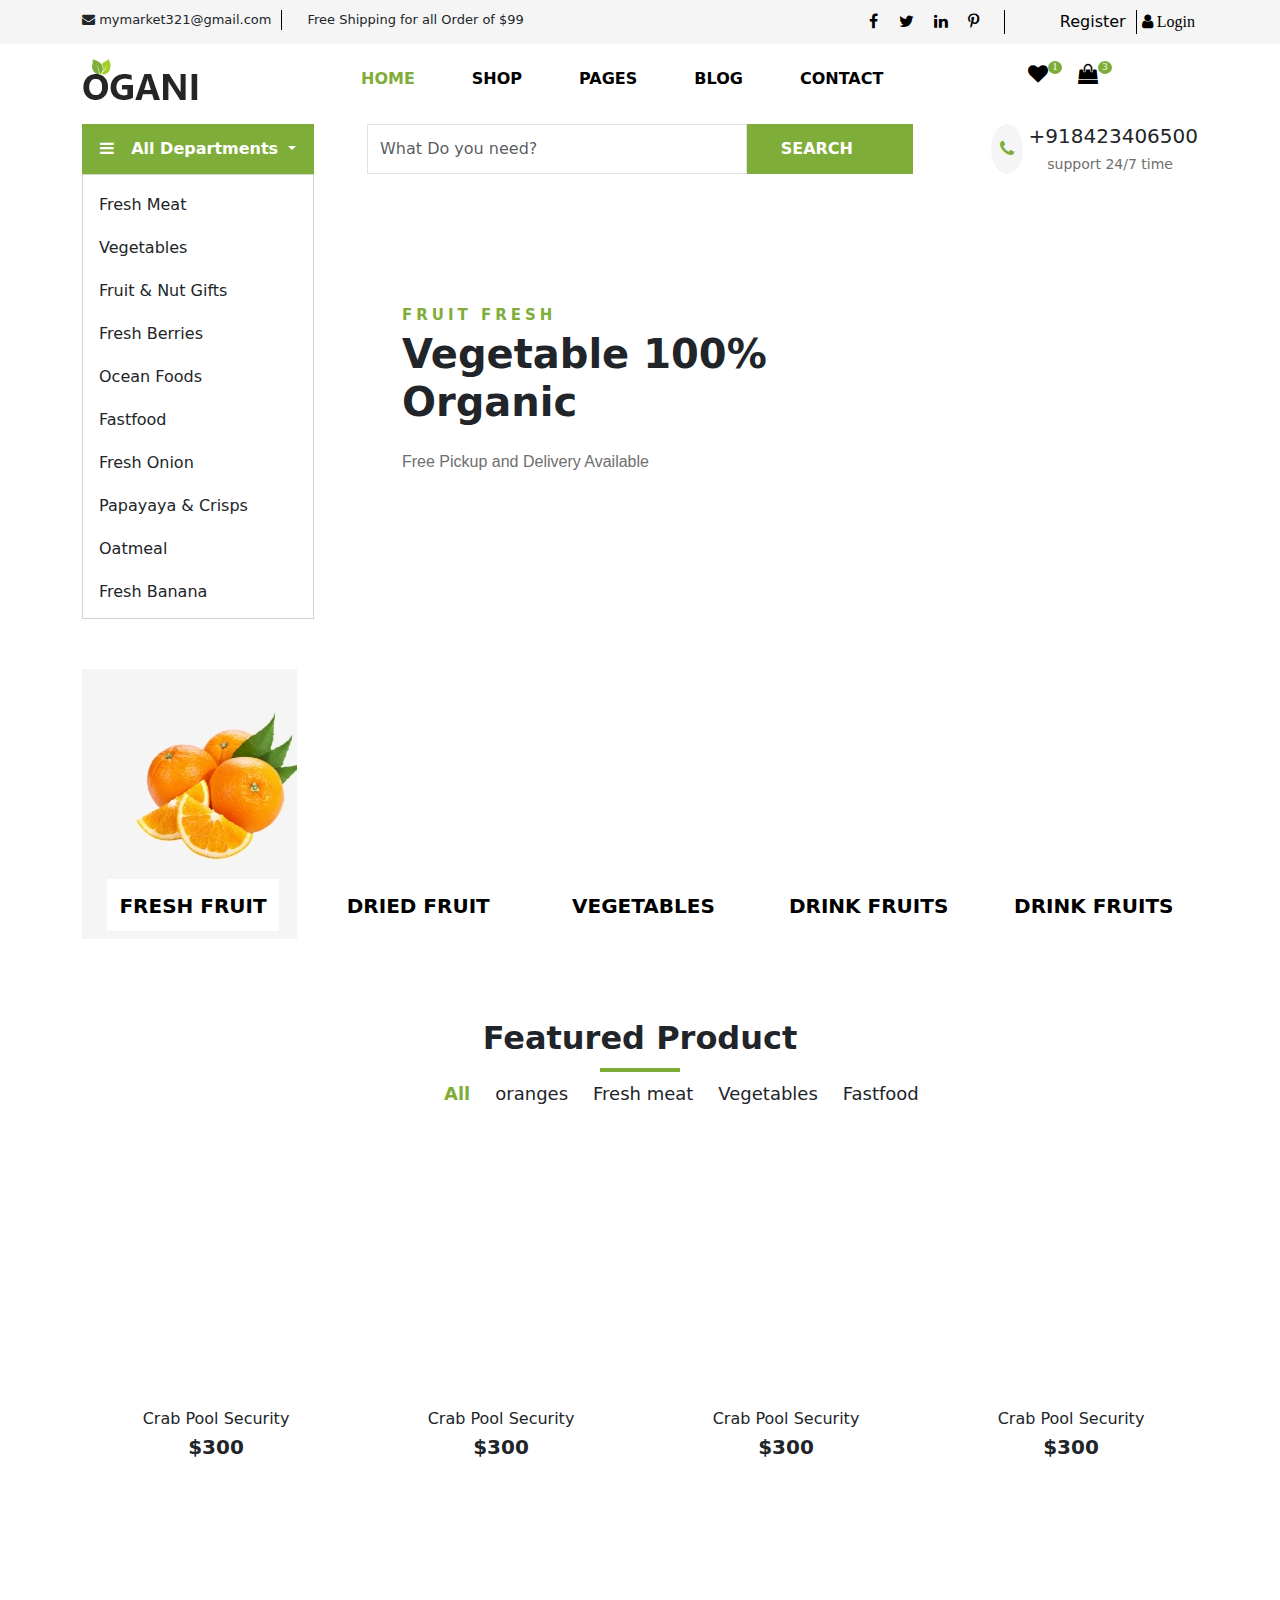
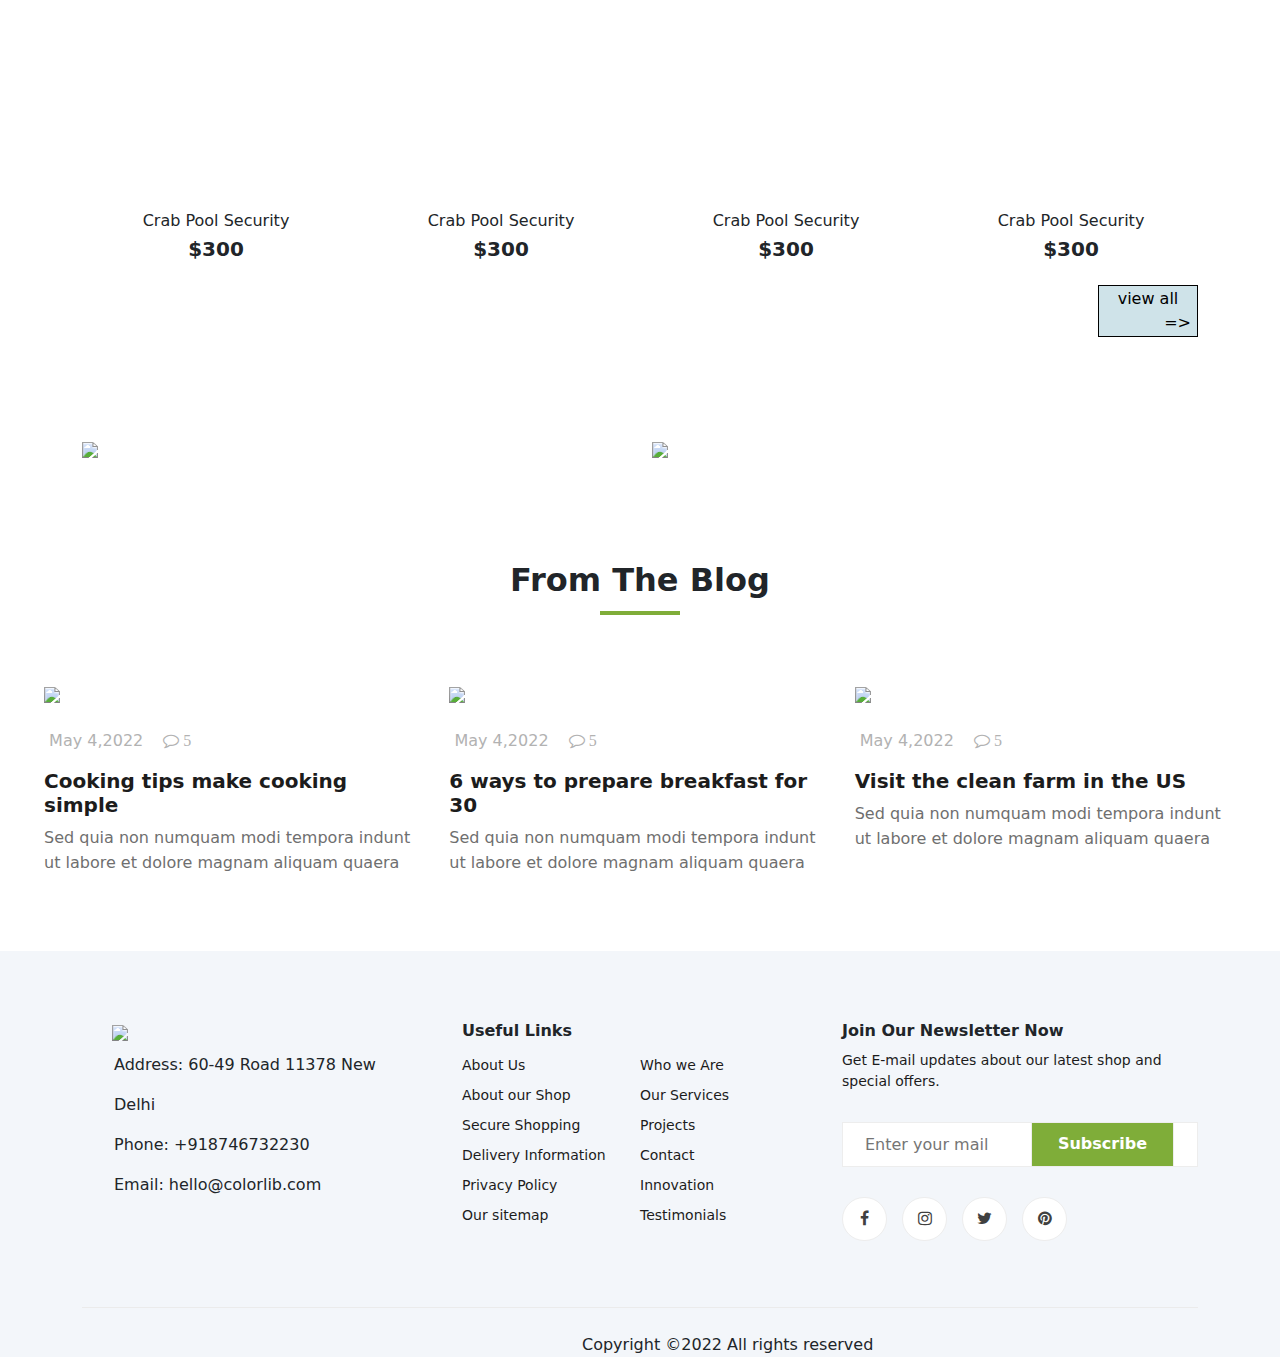
==== commit 6ce17080: "update index" ====
--- a/index.html
+++ b/index.html
@@ -93,7 +93,7 @@
                     <div class="col-md-3">
                         <div class="header_logo">
                             <a href="index.html">
-                                <img src="images/logo.png">
+                                <img src="logo.png">
                             </a>
                         </div>
                     </div>
@@ -218,7 +218,7 @@
 
             <div class="categories__slider owl-carousel">
                 <div class="item">
-                    <div class="set_item" style="height: 270px;background-image: url(images/cat-1.jpg);">
+                    <div class="set_item" style="height: 270px;background-image: url(cat-1.jpg);">
                         <p class="text-uppercase"> <a href="">Fresh Fruit</a></p>
                     </div>
                 </div>
@@ -710,4 +710,4 @@
 
 </body>
 
-</html>+</html>
--- a/style.css
+++ b/style.css
@@ -0,0 +1,1166 @@
+.header_top {
+    background-color: whitesmoke;
+}
+
+.header_top_left {
+    display: flex;
+    padding-bottom: 10px;
+    padding-top: 10px;
+    font-size: 13px;
+}
+
+.header_top_mail {
+    margin-right: 25px;
+    padding-right: 10px;
+    border-right: 1px solid #000000;
+}
+
+.header_top_right_social_icons {
+    display: inline-block;
+    position: relative;
+    margin-right: 50px;
+    padding-right: 10px;
+    border-right: 1px solid #000000;
+}
+
+.header_top_right_social_icons a {
+    margin-right: 15px;
+    text-decoration: none;
+    color: black;
+}
+
+.header_top_right {
+    padding-top: 10px;
+    padding-bottom: 10px;
+    text-align: right;
+}
+
+.user_login {
+    display: inline-block;
+}
+
+.user_login a {
+    text-decoration: none;
+    color: black;
+    display: inline-block;
+}
+
+.user_login a i {
+    margin-right: 3px;
+}
+
+/* Add padding to containers */
+/* .container {
+    padding: 16px;
+    background-color: white;
+  } */
+
+/* Full-width input fields */
+.form_style {
+    width: 100%;
+    padding: 15px;
+    margin: 5px 0 22px 0;
+    display: inline-block;
+    border: none;
+    background: #f1f1f1;
+}
+
+input[type=text]:focus,
+input[type=password]:focus {
+    background-color: #ddd;
+    outline: none;
+}
+
+/* Overwrite default styles of hr */
+hr {
+    border: 1px solid #f1f1f1;
+    margin-bottom: 25px;
+}
+
+/* Set a style for the submit button */
+.registerbtn {
+    background-color: #7fad39;
+    color: white;
+    padding: 16px 20px;
+    margin: 8px 0;
+    border: none;
+    cursor: pointer;
+    width: 100%;
+    opacity: 0.9;
+}
+
+.registerbtn:hover {
+    opacity: 1;
+}
+
+/* Add a blue text color to links */
+a {
+    color: dodgerblue;
+}
+
+/* Set a grey background color and center the text of the "sign in" section */
+.signin {
+    background-color: #f1f1f1;
+    text-align: center;
+}
+
+.btn_login {
+    display: initial;
+}
+
+.btn_reg {
+    /* padding-right: 21px; */
+    padding-right: 10px;
+    border-right: 1px solid #000000;
+}
+
+.border_cut {
+    border-top: none !important;
+    border-right: none !important;
+    border-left: none !important;
+    border-radius: 0px;
+    ;
+}
+
+.btn_signin {
+    background-color: #7fad39;
+    color: white;
+    border: none;
+    width: 20%;
+    height: 40px;
+}
+
+.modal-footer {
+    border-top: none;
+}
+
+.modal-title {
+
+    padding-left: 165px;
+    font-weight: bold;
+    font-size: 25px;
+}
+
+.header_middle {
+    display: flex;
+    padding-top: 15px;
+    padding-bottom: 15px;
+}
+
+.navbar ul li {
+    padding-right: 57px;
+    font-weight: bold;
+}
+
+.navbar ul li a {
+    text-decoration: none;
+    color: black;
+}
+
+.navbar ul .active a {
+    color: #7fad39;
+}
+
+.navbar ul li a:hover {
+    color: #7fad39;
+}
+
+.nav_dropdown {
+    display: none;
+    position: absolute;
+    width: 200px;
+    font-size: 10px;
+    padding-left: 15px;
+    list-style: none;
+    background-color: black;
+    color: white;
+    padding-top: 10px;
+    padding-bottom: 10px;
+    z-index: 9;
+    line-height: 30px;
+    font-size: 12px;
+}
+
+.nav_dropdown:hover {
+    color: #7fad39
+}
+
+.dropdown ul li a {
+    text-decoration: none;
+    color: white;
+}
+
+.dropdown:hover .nav_dropdown {
+    display: block;
+}
+
+.shopping_cart {
+    display: flex;
+    padding-left: 109px
+}
+
+.wishlist {
+    padding-right: 30px;
+    font-size: 20px;
+}
+
+.shopping_bag {
+    font-size: 20px;
+
+}
+
+.shopping_cart a {
+    color: black;
+}
+
+.shopping_cart span {
+
+    position: absolute;
+    border-radius: 50%;
+    background-color: #7fad39;
+    height: 13px;
+    width: 14px;
+    text-align: center;
+    font-size: 10px;
+    top: 61px;
+    color: white;
+}
+
+.dropdown-menu.show {
+    transform: none !important;
+    top: auto !important;
+    width: 89%;
+    border-radius: 0px;
+    height: 445px;
+    line-height: 35px;
+}
+
+.veg_dropdown {
+    color: white;
+    border: none;
+    height: 50px;
+    width: 89%;
+    background-color: #7fad39;
+    font-weight: 700;
+}
+
+.search_button {
+    font-weight: 800;
+    background-color: #7fad39;
+    color: white;
+    border: none;
+
+}
+
+.input-group {
+    height: 100%;
+    height: 50px;
+}
+
+.input-group .search_button {
+    padding-right: 60px;
+    padding-left: 35px;
+    height: 50px;
+}
+
+.input_search {
+    border-radius: 0px;
+    padding-right: 60px;
+}
+
+.contact {
+    display: flex;
+    padding-left: 75px;
+
+}
+
+.phone_icon {
+    font-size: 18px;
+    color: #7fad39;
+    height: 50px;
+    width: 50px;
+    background: #f5f5f5;
+    line-height: 50px;
+    text-align: center;
+    border-radius: 50%;
+    float: left;
+    margin-right: -1px;
+    margin-left: -21px
+}
+
+/* header css end */
+
+.contact_text h6 {
+    font-style: normal;
+    color: #6f6f6f;
+    font-size: 14px;
+    text-align: center;
+}
+
+.home_center {
+    background-image: url(images/banner.jpg);
+    height: 400px;
+    margin-top: 39px;
+}
+
+.text_veg {
+    letter-spacing: 4px;
+    font-weight: 700;
+    color: #7fad39;
+    font-size: 15px;
+}
+
+.home_text {
+    padding-top: 80px;
+    padding-left: 35px;
+    line-height: 2;
+}
+
+.home_text h1 {
+    font-weight: bold
+}
+
+.home_text h6 {
+    font-family: "Cairo", sans-serif;
+    color: #6f6f6f;
+    line-height: 55px;
+}
+
+/* owl carousel  start*/
+.owl-carousel {
+    padding-top: 49px;
+}
+
+
+/* fix blank or flashing items on carousel */
+.owl-carousel .item {
+    position: relative;
+    z-index: 100;
+    -webkit-backface-visibility: hidden;
+}
+
+/* end fix */
+.owl-nav>div {
+    margin-top: -26px;
+    position: absolute;
+    top: 50%;
+    color: #cdcbcd;
+}
+
+.owl-nav i {
+    font-size: 52px;
+}
+
+.owl-nav .owl-prev {
+    left: -30px;
+}
+
+.owl-nav .owl-next {
+    right: -30px;
+}
+
+.set_item p {
+    padding-top: 210px;
+    padding-left: 25px;
+    padding-right: 18px;
+}
+
+.set_item p a {
+    font-weight: bold;
+    display: block;
+    text-align: center;
+    padding-top: 12px;
+    padding-bottom: 10px;
+    background-color: white;
+    color: black;
+    text-decoration: none;
+    font-size: 20px;
+}
+
+/* owl carousel end */
+
+.pro_content {
+    padding-left: 330px;
+    padding-top: 15px;
+    position: relative;
+}
+
+.pro_content ul li {
+    font-size: 18px;
+    margin-right: 25px;
+
+    text-align: center;
+}
+
+.pro_content ul li.active {
+
+    color: #7fad39;
+    font-weight: bold;
+
+
+}
+
+.pro_title {
+    padding-top: 80px;
+}
+
+.pro_title h2::after {
+    position: absolute;
+    left: 0;
+    bottom: -15px;
+    right: 0;
+    height: 4px;
+    width: 80px;
+    background: #7fad39;
+    content: "";
+    margin: 0 auto;
+}
+
+.pro_content ul {
+    display: flex;
+    list-style: none;
+    cursor: pointer;
+}
+
+
+.btn_show {
+    width: 100px;
+    text-align: center;
+    background-color: #cfe3e9;
+    border: 1px solid;
+    /* font-size: 20px; */
+}
+
+.view_btn {
+    text-align-last: end;
+    padding-top: 20px;
+
+}
+
+.view_btn a {
+    text-decoration: none;
+    color: black;
+}
+
+.card {
+    border: none;
+    padding-right: 20px;
+}
+
+.card-body {
+    text-align: center;
+}
+
+.card-text {
+    font-weight: 700;
+    font-size: 20px;
+    line-height: 0px;
+}
+
+/* banner section */
+.banner {
+    padding-top: 100px;
+    padding-bottom: 100px;
+}
+
+.banner img {
+    max-width: 100%;
+}
+
+.bag_img ul {
+    display: none;
+    list-style: none;
+    display: flex;
+    padding-top: 224px;
+    padding-left: 90px;
+}
+
+.heart_cart ul li {
+    padding-right: 10px;
+}
+
+.heart_cart ul li a {
+    color: #1c1c1c;
+    height: 40px;
+    width: 40px;
+    line-height: 40px;
+    text-align: center;
+    border: 1px solid #ebebeb;
+    background: #ffffff;
+    display: block;
+    border-radius: 50%;
+}
+
+.heart_cart {
+    display: none;
+}
+
+.card:hover .heart_cart {
+    display: block;
+}
+
+
+/* blog section */
+h2 {
+    text-align: center;
+    font-weight: 700;
+    position: relative;
+}
+
+.blog_title {
+    padding-bottom: 50px;
+}
+
+.blog_title h2:after {
+    position: absolute;
+    left: 0;
+    bottom: -15px;
+    right: 0;
+    height: 4px;
+    width: 80px;
+    background: #7fad39;
+    content: "";
+    margin: 0 auto;
+}
+
+.blog_item_text {
+    padding-top: 22px;
+}
+
+.blog_item_text ul {
+    padding-left: 0px;
+}
+
+.blog_item_text ul li {
+    font-size: 16px;
+    color: #b2b2b2;
+    list-style: none;
+    display: inline-block;
+    margin-right: 15px;
+}
+
+.blog_item_text h5 a {
+    font-weight: 700;
+    color: #1c1c1c;
+    font-size: 20px;
+    text-decoration: none;
+}
+
+.blog_item_text p {
+    line-height: 25px;
+    color: #6f6f6f;
+}
+
+.footer_section {
+    padding-top: 70px;
+    background-color: #F3F6FA;
+}
+
+.footer_content {
+    padding-right: 55px;
+}
+
+.footer_content ul li {
+    line-height: 40px;
+    list-style: none;
+    font-size: 16px;
+}
+
+.footer_content_logo {
+    padding-left: 30px;
+}
+
+.footer_links h6 {
+    font-weight: 700;
+    margin-bottom: 10px;
+}
+
+.footer_links ul {
+    width: 50%;
+    float: left;
+    padding-left: 0px;
+}
+
+.footer_links ul li {
+    list-style: none;
+}
+
+.footer_links ul li a {
+    text-decoration: none;
+    color: #1c1c1c;
+    line-height: 30px;
+    font-size: 14px;
+}
+
+.footer_links p {
+    font-size: 14px;
+    color: #1c1c1c;
+    margin-bottom: 30px;
+}
+
+.footer_links form input {
+    height: 45px;
+    border: 1px solid#ededed;
+    border: 1pxsolid;
+    padding-left: 22px;
+    width: 100%;
+}
+
+.footer_links form button {
+    right: 106px;
+    position: absolute;
+    font-weight: 700;
+    height: 45px;
+    color: white;
+    padding: 0 26px;
+    border: 1px solid#ededed;
+    background-color: #7fad39;
+}
+
+.footer_links_social {
+    padding-top: 30px;
+    padding-bottom: 66px;
+}
+
+.footer_links_social a {
+    width: 45px;
+    line-height: 42px;
+    text-align: center;
+    display: inline-block;
+    margin-right: 10px;
+    border: 1px solid#ededed;
+    background: #ffffff;
+    color: #404040;
+    border-radius: 50px;
+}
+
+.footer_links_social a:hover {
+    background-color: #7fad39;
+    color: white;
+}
+
+.footer_bottom {
+    padding-top: 25px;
+    border-top: 1px solid#ebebeb;
+    padding-left: 500px;
+}
+
+.footer_spad {
+    padding-top: 60px;
+}
+
+/* blog page start */
+.blog_name {
+    padding-top: 20px;
+    font-size: 46px;
+    color: #ffffff;
+}
+
+.blog-text {
+    text-align: center;
+    color: white;
+
+}
+
+.blog-text a {
+    font-weight: 700;
+    text-decoration: none;
+    color: white;
+}
+
+.blog_spad {
+    padding-top: 70px;
+    padding-bottom: 70px;
+
+}
+
+.blog_item {
+    padding-top: 25px;
+}
+
+.blog_btn {
+    height: 50px;
+    width: 134px;
+    border-radius: 35px;
+    border-width: thin;
+    background-color: white;
+    font-size: 15px;
+    letter-spacing: 1px;
+}
+
+/* blog page end */
+/* contact us page start */
+.contact_banner {
+    padding-top: 20px;
+}
+
+.contact_form_title {
+    padding-bottom: 40px;
+    padding-top: 40px;
+}
+
+.text_msg {
+    padding-top: 40px;
+    padding-bottom: 40px;
+}
+
+textarea {
+    height: 100px;
+}
+
+.send_btn {
+    font-weight: bold;
+    border: none;
+    width: 180px;
+    background-color: #7fad39;
+    color: white;
+    height: 50px;
+}
+
+.message_btn {
+    text-align: center;
+}
+
+/* contact us page end */
+/* shopping cart page starts */
+.shopping_carts {
+    padding-top: 80px;
+   
+}
+
+.shopping_cart_table table {
+    width: 100%
+}
+
+.shopping_cart_table table thead tr {
+    border-bottom: 1px solid #ebebeb;
+}
+
+.shopping_cart_table table tbody tr {
+    border-bottom: 1px solid #ebebeb;
+}
+
+.shopping_cart_table table thead th {
+    padding-bottom: 20px;
+    font-size: 22px;
+}
+
+.shopping_cart_item {
+    padding-top: 30px;
+    padding-bottom: 30px;
+}
+
+.shopping_cart_item h5 {
+    display: inline-block;
+    font-size: 16px;
+}
+
+.shopping_cart_price {
+    font-size: 18px;
+    color: black;
+    font-weight: 700;
+}
+
+.shopping_cart_total {
+    font-size: 18px;
+    color: black;
+    font-weight: 700;
+}
+
+.shopping_cart_quantity {
+    width: 225px;
+}
+
+.shopping_cart_quantity.product_quantity {
+    height: 40px;
+    width: 120px;
+}
+
+.product_quantity {
+    background-color: #f5f5f5;
+    width: 50%;
+    height: 100%;
+    background-color: #f5f5f5;
+    width: 60%;
+    height: 40px;
+    padding: 10px;
+    /* padding-top: 10px;
+    padding-left: 10px;
+    padding-right: 10px; */
+}
+
+.product_quantity .qtybtn {
+    display: inline-block;
+    cursor: pointer;
+    color: grey;
+    font-size: 16px;
+}
+
+.product_quantity input {
+    text-align: center;
+    background: #f5f5f5;
+    font-size: 16px;
+    height: 111%;
+    width: 80px;
+    border: none;
+}
+
+.shopping_cart_btns {
+    padding-top: 45px;
+}
+
+.primary-btn {
+    color: #6f6f6f;
+    background: #f5f5f5;
+    padding: 16px;
+    letter-spacing: 2px;
+    font-size: 14px;
+    text-decoration: none;
+    font-weight: 700;
+}
+
+.secondary-btn {
+    color: #6f6f6f;
+    background: #f5f5f5;
+    padding: 16px;
+    letter-spacing: 2px;
+    font-size: 14px;
+    text-decoration: none;
+    font-weight: 700;
+}
+
+.button {
+    padding-left: 965px;
+}
+.discounts_code{
+    padding-top: 50px;
+}
+.shopping_discounts h5 {
+    font-size: 20px;
+    font-weight: 700;
+    margin-bottom: 25px;
+}
+
+.shopping_discounts form input {
+    width: 255px;
+    height: 46px;
+    border: 1px solid #cccccc;
+    font-size: 16px;
+    color: #b2b2b2;
+    text-align: center;
+    display: inline-block;
+    margin-right: 15px;
+}
+
+.shopping_discounts form button {
+    padding: 15px 30px 11px;
+    font-size: 12px;
+    letter-spacing: 4px;
+    background: #6f6f6f;
+}
+
+.site-btn {
+    color: #ffffff;
+    font-weight: 800;
+    text-transform: uppercase;
+    display: inline-block;
+    border: none;
+}
+.shopping_checkout {
+    background: #f5f5f5;
+    padding: 30px;
+    padding-top: 20px;
+    margin-top: 50px;
+}
+.shopping_checkout h5 {
+    color: #1c1c1c;
+    
+    font-size: 20px;
+    margin-bottom: 28px;
+    padding-left: 27px;
+    font-weight: bold;
+}
+.shopping_checkout ul {
+    margin-bottom: 28px;
+   
+}
+.shopping_checkout ul li {
+    font-size: 16px;
+    color: #1c1c1c;
+    font-weight: 700;
+    list-style: none;
+    overflow: hidden;
+    border-bottom: 1px solid #ebebeb;
+    padding-bottom: 13px;
+    margin-bottom: 18px;
+}
+.shopping_checkout ul li {
+    font-size: 16px;
+    color: #1c1c1c;
+    font-weight: 700;
+    list-style: none;
+    overflow: hidden;
+}
+.shopping_checkout ul li span{
+    float: right;
+    color: red;
+}
+.primary-btns{
+    border: none;
+    width: 100%;
+    background-color: #7fad39;
+    
+    height: 12%;
+}
+.primary-btns a{
+    color: white;
+    text-decoration: none;
+}
+
+/* shopping cart page ends */
+
+/* product details page start */
+.product_details {
+    padding-top: 50px;
+    padding-bottom: 30px;
+}
+
+.veg_details h3 {
+    font-size: 30px;
+}
+
+.veg_details span {
+    color: red;
+    font-size: 25px;
+    font-weight: bolder;
+    padding-bottom: 10px;
+}
+
+.veg_details p {
+    padding-top: 10px;
+    color: #6f6f6f;
+}
+
+/* .product_quantity {
+    width: 100% !important;
+} */
+
+.veg_btns {
+    display: flex;
+    padding-bottom: 30px;
+}
+
+.veg_cart_btn {
+    padding-left: 25px;
+    padding-right: 25px;
+}
+
+.cart_btn {
+    color: white;
+    height: 40px;
+    width: 120px;
+    border: none;
+    background-color: #7fad39;
+}
+
+.veg_wish_btn {
+    padding: 10px;
+    background-color: #f5f5f5;
+
+    height: 40px;
+    width: 40px;
+}
+
+.veg_wish_btn a {
+    color: black;
+}
+.pro_details{
+    border-top: 1px solid #f5f5f5;
+padding-top: 30px;
+}
+.pro_details ul{
+    padding: 40px;
+list-style: none;
+line-height: 2.5;
+}
+
+.pro_details ul  span{
+    padding-left: 76px;
+}
+.pro_details ul b{
+    display: inline-block;
+width: 100px;
+}
+.pro_details .share{
+    display: inline-block;
+    padding-left: 70px;
+}
+.pro_details .share a{
+    text-decoration: none;
+color: black;
+}
+.pro_details samp{
+    color: red;
+}
+.pro_details .share a i{
+    padding-right: 15px;
+}
+.product-desc{
+    padding-top: 30px;
+}
+.product-desc ul{
+    display: flex;
+list-style: none;
+justify-content: center;
+}
+.product-desc ul a{
+ 
+}
+.product-desc ul li{
+    text-decoration: none;
+    color: black;
+    padding: 30px;;
+    cursor: pointer;
+   
+}
+.product-desc ul .active{
+    font-weight: bold;
+}
+.related_pro{
+    text-align: center;
+    padding-bottom: 15px;
+font-weight: bold;
+}
+/* product details page end */
+/* checkout page start */
+.checkout{
+    padding-top: 30px;
+    padding-bottom: 30px;
+}
+.bill-D{
+   border-bottom: 1px solid #e1e1e1; 
+}
+.bill-form{
+    padding-top: 30px;
+/* padding-bottom: 30px; */
+}
+form label{
+    padding-bottom: 15px;
+}
+ form span{
+    color: red;
+}
+.bill-box{
+    border: 1px solid #ebebeb;
+background-color: #f5f5f5;
+padding: 10px;
+font-weight: bold;
+}  
+.bill-O{
+    border-bottom: 1px solid #e1e1e1;
+    padding-left: 20px;
+font-weight: bold;
+}
+.checkout_pro_orders span{
+    float: right;
+    padding-right: 30px;
+}
+.checkout_pro_orders{
+    padding: 25px;
+}
+.checkout_pro_orders ul{
+   list-style: none;
+   color: #6f6f6f;
+   padding: 10px;
+}
+.checkout_pro_orders ul li{
+    line-height: 2.5;
+}
+.checkout_subtotals{
+    padding-top: 15px;
+padding-bottom: 15px;
+border-top: 1px solid #e1e1e1;
+border-bottom: 1px solid #e1e1e1;
+}
+.checkout_totals{
+    padding-top: 15px;
+    padding-bottom: 15px;
+    border-bottom: 1px solid #e1e1e1;
+}
+.checkout_totals span{
+    color: red;
+}
+.checkout_payment{
+    padding-left: 35px;
+}
+.payment_btn{
+    padding: 20px;
+text-align: center;
+}
+.order_btn{
+    height: 40px;
+width: 150px;
+border: none;
+background-color: #7fad39;
+color: white;
+}
+/* checkout page end */
+
+/* product filter page start */
+
+.filter{
+    padding-top: 60px;
+padding-bottom: 40px;
+}
+.box {
+    /* border: 1px solid grey; */
+}
+
+.box ul {
+    list-style: none;
+    text-decoration: none;
+    line-height: 34px;
+}
+
+.box ul a {
+    padding-right: 91px;
+    text-decoration: none;
+    color: black;
+    /* padding-left:50px; */
+}
+
+.box ul li:hover {
+
+    background-color: #f5f5f5;
+}
+
+.form-check {
+    padding-left: 50px;
+}
+.brands .form-check{
+    line-height: 34px;
+}
+.discounts .form-check{
+    line-height: 34px;
+}
+.product_sort{
+    display: flex;
+padding-bottom: 20px;
+}
+.form-select{
+    width:15%;
+
+    background-color:#f5f5f5 ;
+}
+.product_found{
+    padding-top: 10px;
+    padding-left: 90px;
+}
+
+.product_found h6{
+    color: #b2b2b2;
+}
+.product_found h6 b{
+    color: black;
+}
+ /* product filter page end */